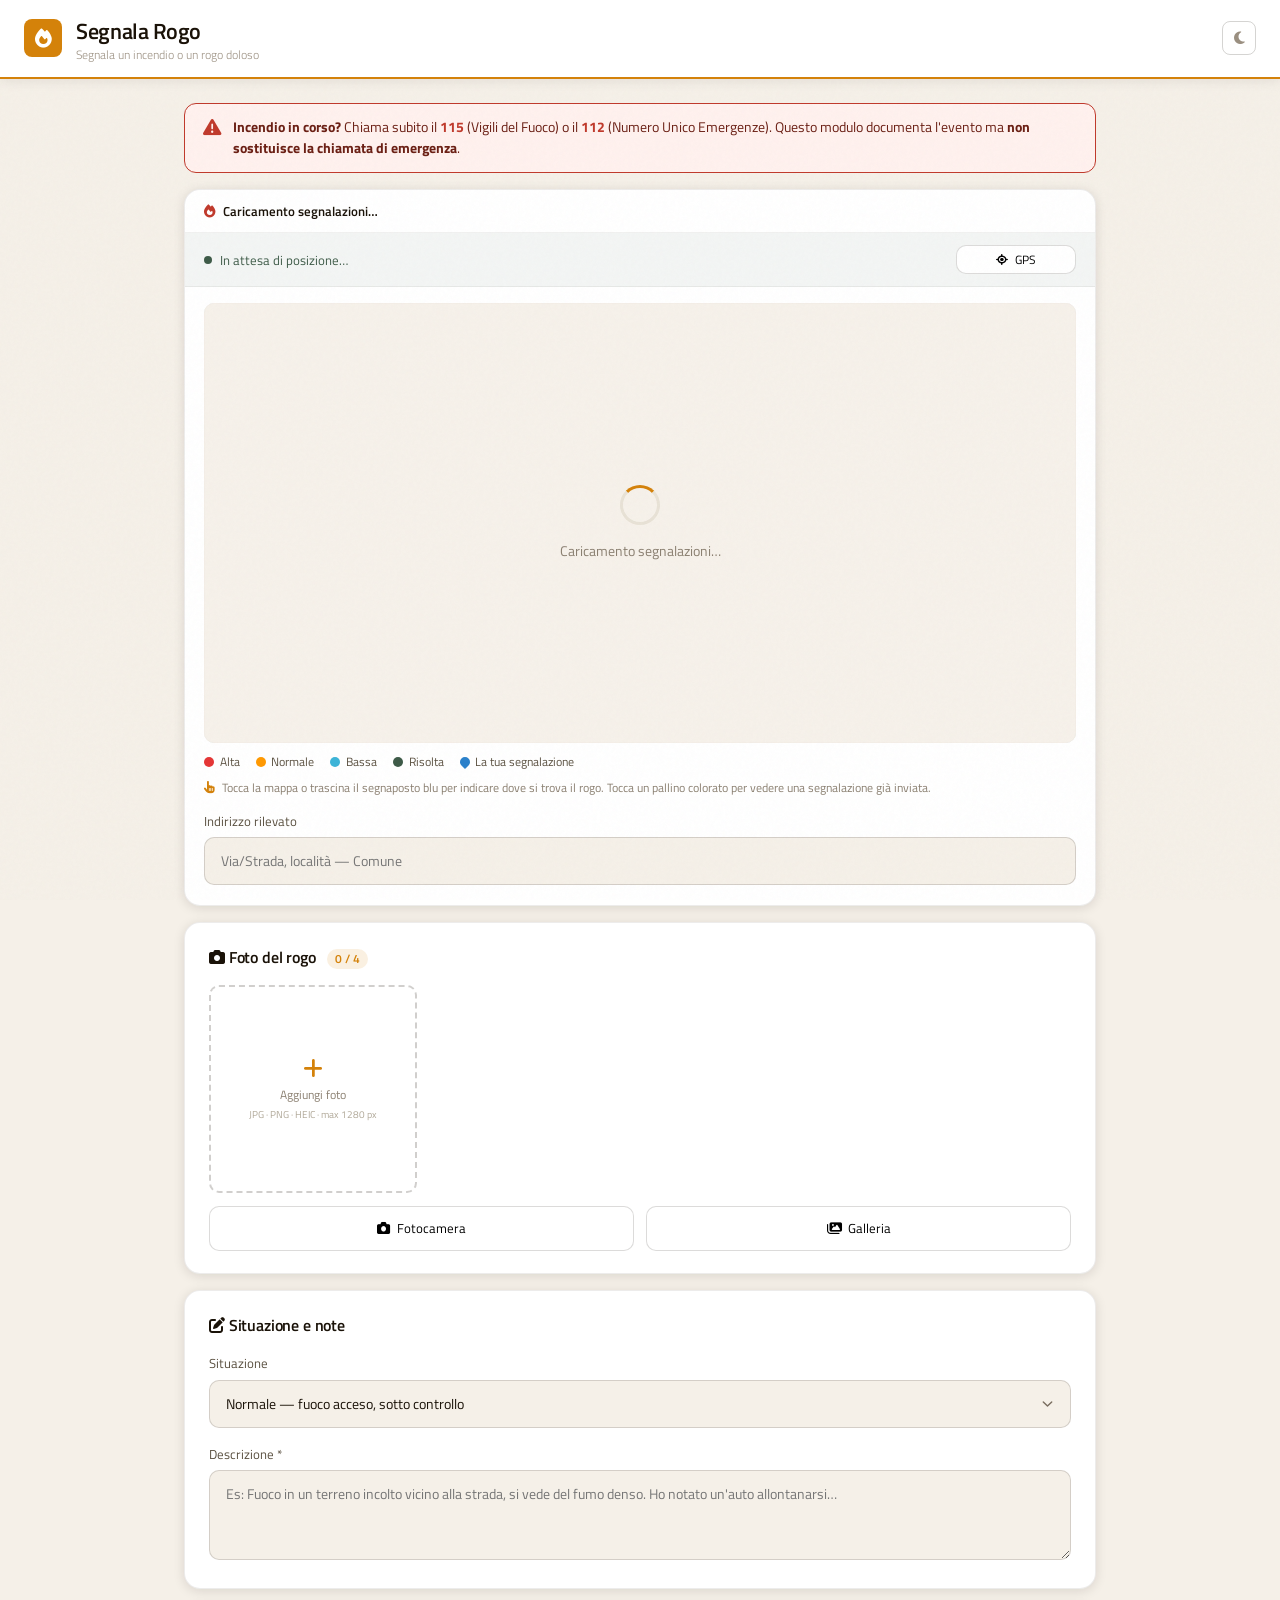
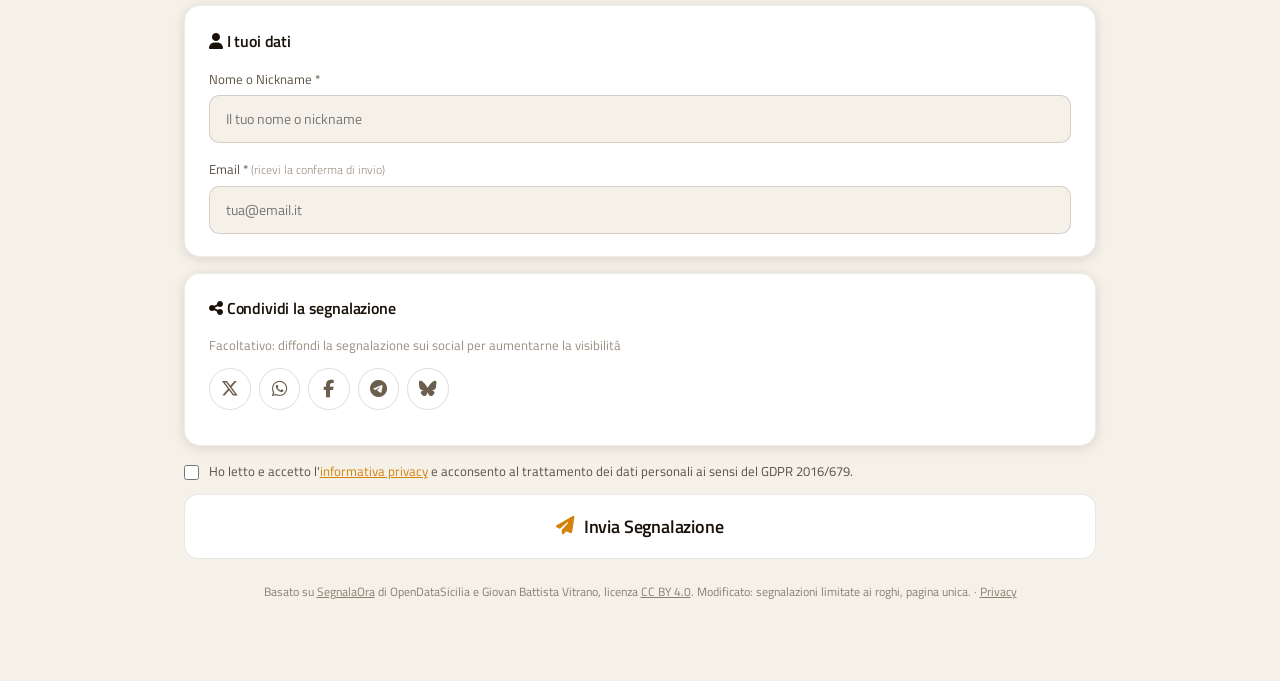
==== index.html @ aa35ca01 "Add files via upload" ====
<!DOCTYPE html>
<html lang="it">
<head>
<meta charset="UTF-8">
<meta name="viewport" content="width=device-width, initial-scale=1.0">
<meta name="description" content="Segnala un incendio o un rogo doloso: indica il punto sulla mappa, allega una foto e consulta i roghi già segnalati." />
<meta name="robots" content="index,follow">
<meta http-equiv="content-language" content="IT">
<title>Segnala Rogo — Segnalazione di incendi e roghi dolosi</title>
<link rel="preconnect" href="https://fonts.googleapis.com">
<link href="https://fonts.googleapis.com/css2?family=Titillium+Web:ital,wght@0,300;0,400;0,600;0,700;1,300&display=swap" rel="stylesheet">
<link rel="stylesheet" href="https://unpkg.com/leaflet@1.9.4/dist/leaflet.css"/>
<script src="https://unpkg.com/leaflet@1.9.4/dist/leaflet.js"></script>
<script src="https://cdn.jsdelivr.net/npm/exifr/dist/full.umd.js"></script>
<link rel="stylesheet" href="https://cdnjs.cloudflare.com/ajax/libs/font-awesome/6.5.2/css/all.min.css"/>
<link rel="stylesheet" href="css/app.css">
<link rel="stylesheet" href="css/rogo.css">
<link rel="shortcut icon" href="img/favicon.ico"/>
<link rel="icon" href="img/favicon.png" type="image/png"/>
<script src="js/theme.js"></script>

<!-- Open Graph -->
<meta property="og:type"        content="website" />
<meta property="og:site_name"   content="Segnala Rogo" />
<meta property="og:title"       content="Segnala Rogo | Segnala un incendio o un rogo doloso" />
<meta property="og:description" content="Indica il punto sulla mappa, allega una foto e consulta i roghi già segnalati." />
<meta property="og:locale"      content="it_IT" />
</head>
<body class="page-form">

<header>
  <div class="logo-mark"><i class="fa-solid fa-fire"></i></div>
  <div>
    <h1>Segnala Rogo</h1>
    <p>Segnala un incendio o un rogo doloso</p>
  </div>
  <div class="header-actions">
    <button class="btn-theme" id="themeToggle" type="button" onclick="toggleTheme()" title="Tema">
      <i class="fa-solid fa-moon"></i>
    </button>
  </div>
</header>

<main>

  <!-- EMERGENZA -->
  <div class="emergency-banner" role="alert">
    <i class="fa-solid fa-triangle-exclamation"></i>
    <p>
      <strong>Incendio in corso?</strong> Chiama subito il
      <a href="tel:115">115</a> (Vigili del Fuoco) o il <a href="tel:112">112</a>
      (Numero Unico Emergenze). Questo modulo documenta l'evento ma <strong>non sostituisce la chiamata di emergenza</strong>.
    </p>
  </div>

  <!-- ① MAPPA: roghi già segnalati + posizione della nuova segnalazione -->
  <section class="form-section form-section--geo">
    <div class="map-count" id="mapCount"><i class="fa-solid fa-fire"></i> <span id="mapCountText">Caricamento segnalazioni…</span></div>
    <div class="geo-bar" id="geoStatus">
      <div class="geo-bar-left">
        <div class="dot"></div>
        <span id="geoText">In attesa di posizione…</span>
      </div>
      <div class="geo-bar-right">
        <button class="btn-sm btn-sm--inline" type="button" onclick="getGPS()"><i class="fa-solid fa-location-crosshairs"></i> GPS</button>
        <button class="btn-sm btn-sm--inline" type="button" onclick="useExifGps()" id="btnExif" style="display:none"><i class="fa-solid fa-camera"></i> EXIF</button>
      </div>
    </div>
    <div class="map-collapsible" id="mapCollapsible">
      <div class="exif-banner" id="exifBanner" style="display:none">
        <i class="fa-solid fa-camera"></i> <strong>Posizione estratta dalla foto (EXIF).</strong> Verifica che il segnaposto corrisponda al luogo del rogo. Se non è corretto, trascinalo nella posizione giusta.
        <button class="exif-banner-btn" type="button" onclick="dismissExifBanner()"><i class="fa-solid fa-location-crosshairs"></i> Usa GPS invece</button>
      </div>
      <div class="map-wrap">
        <div id="map"></div>
        <div class="loading-overlay" id="loadingOverlay">
          <div class="spinner"></div>
          <p>Caricamento segnalazioni…</p>
        </div>
      </div>
      <div class="map-legend" aria-label="Legenda">
        <span class="legend-item"><span class="legend-dot" style="background:var(--urg-alta)"></span> Alta</span>
        <span class="legend-item"><span class="legend-dot" style="background:var(--urg-normale)"></span> Normale</span>
        <span class="legend-item"><span class="legend-dot" style="background:var(--urg-bassa)"></span> Bassa</span>
        <span class="legend-item"><span class="legend-dot" style="background:var(--sage)"></span> Risolta</span>
        <span class="legend-item"><span class="legend-dot legend-dot--new"></span> La tua segnalazione</span>
      </div>
      <p class="map-hint"><i class="fa-solid fa-hand-pointer"></i> Tocca la mappa o trascina il segnaposto blu per indicare dove si trova il rogo. Tocca un pallino colorato per vedere una segnalazione già inviata.</p>
      <label for="addressInput">Indirizzo rilevato</label>
      <input type="text" id="addressInput" placeholder="Via/Strada, località — Comune">
    </div>
  </section>

  <!-- ② FOTO -->
  <section class="form-section">
    <div class="section-title"><i class="fa-solid fa-camera"></i> Foto del rogo <span class="section-badge" id="photoCount">0 / 4</span></div>
    <input type="file" id="fileInput" accept="image/*" multiple style="display:none">
    <div class="photo-grid" id="photoGrid">
      <div class="photo-add-slot" id="photoAddSlot" onclick="document.getElementById('fileInput').click()">
        <i class="fa-solid fa-plus"></i>
        <span>Aggiungi foto</span>
        <small>JPG · PNG · HEIC · max 1280 px</small>
      </div>
    </div>
    <div class="photo-info" id="photoInfo"></div>
    <div class="btn-row" style="margin-top:0.8rem">
      <button class="btn-sm" type="button" onclick="openCamera()"><i class="fa-solid fa-camera"></i> Fotocamera</button>
      <button class="btn-sm" type="button" onclick="openGallery()"><i class="fa-solid fa-images"></i> Galleria</button>
    </div>
    <div class="field-error" id="photoZone-error">⚠️ Almeno una foto è obbligatoria.</div>
  </section>

  <!-- ③ URGENZA E NOTE -->
  <section class="form-section">
    <div class="section-title"><i class="fa-solid fa-pen-to-square"></i> Situazione e note</div>

    <label for="urgenza">Situazione</label>
    <div class="select-wrap">
      <select id="urgenza">
        <option value="Alta">Alta — incendio in corso / pericolo immediato</option>
        <option value="Normale" selected>Normale — fuoco acceso, sotto controllo</option>
        <option value="Bassa">Bassa — rogo già spento, restano le tracce</option>
      </select>
    </div>

    <label for="descr">Descrizione *</label>
    <textarea id="descr" placeholder="Es: Fuoco in un terreno incolto vicino alla strada, si vede del fumo denso. Ho notato un'auto allontanarsi…" oninput="clearFieldError('descr')"></textarea>
    <div class="field-error" id="descr-error">Inserisci una breve descrizione del rogo.</div>
  </section>

  <!-- ④ MITTENTE -->
  <section class="form-section">
    <div class="section-title"><i class="fa-solid fa-user"></i> I tuoi dati</div>

    <label for="nome">Nome o Nickname *</label>
    <input type="text" id="nome" placeholder="Il tuo nome o nickname" oninput="clearFieldError('nome')" required>
    <div class="field-error" id="nome-error">Inserisci il tuo nome o nickname.</div>

    <label for="email">Email * <span class="label-note">(ricevi la conferma di invio)</span></label>
    <input type="email" id="email" placeholder="tua@email.it" required
      oninput="onEmailInput()"
      onblur="validateEmailField()">
    <div class="field-error" id="email-error">Inserisci un indirizzo email valido (es: nome@dominio.it).</div>
  </section>

  <!-- ⑤ CONDIVIDI -->
  <section class="form-section">
    <div class="section-title"><i class="fa-solid fa-share-nodes"></i> Condividi la segnalazione</div>
    <p class="section-hint">Facoltativo: diffondi la segnalazione sui social per aumentarne la visibilità</p>
    <div class="social-chips" id="socialChips">
      <button type="button" class="social-chip" data-platform="twitter"  title="X / Twitter" onclick="toggleSocial('twitter')">
        <i class="fa-brands fa-x-twitter"></i>
      </button>
      <button type="button" class="social-chip" data-platform="whatsapp" title="WhatsApp" onclick="toggleSocial('whatsapp')">
        <i class="fa-brands fa-whatsapp"></i>
      </button>
      <button type="button" class="social-chip" data-platform="facebook" title="Facebook" onclick="toggleSocial('facebook')">
        <i class="fa-brands fa-facebook-f"></i>
      </button>
      <button type="button" class="social-chip" data-platform="telegram" title="Telegram" onclick="toggleSocial('telegram')">
        <i class="fa-brands fa-telegram"></i>
      </button>
      <button type="button" class="social-chip" data-platform="bluesky"  title="Bluesky" onclick="toggleSocial('bluesky')">
        <i class="fa-brands fa-bluesky"></i>
      </button>
    </div>
    <p class="field-hint" id="socialHint" style="display:none"><i class="fa-solid fa-circle-info"></i> Il post viene generato automaticamente. Una volta aperta l'app, puoi allegare manualmente la foto prima di inviare.</p>
  </section>

  <!-- HONEYPOT anti-spam — non toccare, deve restare vuoto -->
  <div style="position:absolute;left:-9999px;top:-9999px;width:0;height:0;overflow:hidden;" aria-hidden="true">
    <label for="hp_website">Website</label>
    <input type="text" id="hp_website" name="website" tabindex="-1" autocomplete="off">
  </div>

  <!-- ⑥ INVIA -->
  <section class="form-section form-section--send">
    <label class="consent-row">
      <input type="checkbox" id="privacyConsent">
      <span>Ho letto e accetto l'<a href="privacy.html" target="_blank">informativa privacy</a> e acconsento al trattamento dei dati personali ai sensi del GDPR 2016/679.</span>
    </label>
    <div class="field-error" id="consent-error">⚠️ Per inviare devi accettare l'informativa privacy.</div>
    <div class="field-error" id="send-error"></div>
    <button class="send-btn" id="sendBtn" type="button" onclick="sendReport()">
      <i class="fa-solid fa-paper-plane"></i> Invia Segnalazione
    </button>
  </section>

  <footer class="page-credits">
    <p>
      Basato su <a href="https://github.com/gbvitrano/Segnalazioni" target="_blank" rel="noopener">SegnalaOra</a>
      di OpenDataSicilia e Giovan Battista Vitrano,
      licenza <a href="https://creativecommons.org/licenses/by/4.0/deed.it" target="_blank" rel="noopener">CC BY 4.0</a>.
      Modificato: segnalazioni limitate ai roghi, pagina unica.
      · <a href="privacy.html" target="_blank">Privacy</a>
    </p>
  </footer>

</main>

<!-- SUCCESS OVERLAY -->
<div class="success-overlay" id="successOverlay">
  <div class="success-card">
    <span class="success-icon"><i class="fa-solid fa-circle-check"></i></span>
    <h2>Segnalazione inviata!</h2>
    <p>Il tuo report è stato trasmesso. Riceverai una conferma via email. Conserva l'ID per seguire l'evoluzione.</p>
    <div style="display:flex;align-items:center;justify-content:center;gap:0.5rem;margin-bottom:1.5rem;">
      <div class="tag-id" id="ticketId" style="margin-bottom:0">SGN-000000</div>
      <button id="copyIdBtn" type="button" onclick="copyTicketId()" title="Copia ID"
        style="background:none;border:1px solid rgba(26,18,8,0.25);border-radius:6px;padding:0.3rem 0.6rem;cursor:pointer;font-size:0.8rem;font-family:'Titillium Web',sans-serif;">
        <i class="fa-regular fa-copy"></i> Copia
      </button>
    </div>
    <div class="token-row">
      <span class="token-label"><i class="fa-solid fa-key"></i> Token risoluzione:</span>
      <span class="token-val" id="resolveToken">—</span>
      <button id="copyTokenBtn" type="button" onclick="copyToken()" class="copy-btn-small" title="Copia token"><i class="fa-regular fa-copy"></i> Copia</button>
    </div>
    <p class="token-hint">Conserva questo codice: serve a chi gestisce le segnalazioni per marcare il rogo come risolto.</p>

    <p id="successDetail" style="margin-bottom:0.5rem;"></p>
    <div class="channels-sent" id="channelsSent"></div>
    <div class="copy-reminder" id="copyReminder">
      <i class="fa-solid fa-lightbulb"></i> Hai copiato il tuo ID segnalazione? Ne avrai bisogno per seguire l'evoluzione.
      <button class="copy-reminder-close" type="button" onclick="forceClose()">Chiudi comunque</button>
    </div>
    <br>
    <div style="display:flex;gap:0.75rem;justify-content:center;flex-wrap:wrap;">
      <button class="btn-next" type="button" onclick="resetAll()" style="margin:0;"><i class="fa-solid fa-plus"></i> Nuova segnalazione</button>
      <button type="button" onclick="closeSuccess()" style="margin:0;padding:0.75rem 1.5rem;border-radius:12px;border:1.5px solid rgba(26,18,8,0.25);background:transparent;font-family:'Titillium Web',sans-serif;font-size:0.95rem;font-weight:500;cursor:pointer;color:var(--ink);"><i class="fa-solid fa-xmark"></i> Chiudi</button>
    </div>
  </div>
</div>

<!-- MODAL RISOLUZIONE (si apre con ?risolvi=TOKEN nell'URL) -->
<div class="info-overlay" id="resolveOverlay" onclick="if(event.target===this)closeResolve()">
  <div class="info-modal" style="max-width:420px">
    <button class="info-modal-close" type="button" onclick="closeResolve()" title="Chiudi">
      <i class="fa-solid fa-xmark"></i>
    </button>
    <h2 style="color:var(--sage)"><i class="fa-solid fa-circle-check"></i> Segna come risolta</h2>
    <p>Incolla il codice di risoluzione ricevuto via email:</p>
    <input class="resolve-id-box" id="resolveIdDisplay" type="text"
      placeholder="Es. 550e8400-e29b-41d4-a716-446655440000"
      autocomplete="off" spellcheck="false"
      onkeydown="if(event.key==='Enter')confirmResolve()">
    <p style="font-size:0.82rem;color:#777;margin-bottom:1rem">
      Questa azione aggiorna lo stato nel sistema. La segnalazione risulterà risolta sulla mappa entro 1–3 minuti.
    </p>
    <button class="resolve-confirm-btn" id="resolveConfirmBtn" type="button" onclick="confirmResolve()">
      <i class="fa-solid fa-circle-check"></i> Conferma risoluzione
    </button>
    <div class="resolve-result" id="resolveResult"></div>
  </div>
</div>

<!-- LIGHTBOX IMMAGINE -->
<div class="lightbox" id="lightbox" onclick="closeLightbox()">
  <button class="lightbox-close" type="button" onclick="closeLightbox()" title="Chiudi">&#x2715;</button>
  <img id="lightboxImg" src="" alt="Immagine segnalazione" onclick="event.stopPropagation()">
</div>

<script src="js/config.js"></script>
<script src="js/rogo.js"></script>
</body>
</html>
---- css/app.css ----
/* ═══════════════════════════════════════════════════════
   SegnalaOra — app.css — Stile unificato di tutte le pagine
   ═══════════════════════════════════════════════════════
   Struttura:
     1. Variabili CSS
     2. Reset
     3. Animazioni condivise
     4. Componenti condivisi (btn-theme, btn-info, info-modal, bottom-nav, spinner)
     5. Dark mode — componenti condivisi
     ─── PAGINA: FORM SEGNALAZIONE  (body.page-form) ───────
     ─── PAGINA: MAPPA              (body.page-map) ────────
     ─── PAGINA: STATISTICHE        (body.page-stats) ──────
     ─── PAGINA: PROFILO            (body.page-profile) ────
   ═══════════════════════════════════════════════════════ */

/* ─────────────────────────────────────────────────────────
   1. VARIABILI CSS
───────────────────────────────────────────────────────── */
:root {
  --ink:         #3d2f1e;
  --paper:       #f5f0e8;
  --amber:       #d4820a;
  --amber-light: #e8a030;
  --sage:        #3d5a47;
  --rust:        #c0392b;
  --mist:        #e8e2d6;
  --shadow:      rgba(60,40,20,0.12);
  --panel:       360px;
  --ocean:       #0984e3;
  --urg-alta:    #e53535;
  --urg-normale: #ff9900;
  --urg-bassa:   #3cb4d8;
}

/* ─────────────────────────────────────────────────────────
   2. RESET
───────────────────────────────────────────────────────── */
* { box-sizing: border-box; margin: 0; padding: 0; }

/* ─────────────────────────────────────────────────────────
   3. ANIMAZIONI CONDIVISE
───────────────────────────────────────────────────────── */
@keyframes spin   { to { transform: rotate(360deg); } }
@keyframes pulse  { 0%, 100% { opacity: 1; } 50% { opacity: 0.3; } }
@keyframes shake  { 0%, 100% { transform: translateX(0); } 25% { transform: translateX(-4px); } 75% { transform: translateX(4px); } }
@keyframes fadeIn { from { opacity: 0; transform: translateY(12px); } to { opacity: 1; transform: translateY(0); } }
@keyframes pop    { from { transform: scale(0); } to { transform: scale(1); } }

/* ─────────────────────────────────────────────────────────
   4. COMPONENTI CONDIVISI
───────────────────────────────────────────────────────── */

/* Btn Info — 32px circolare */
.btn-info {
  background: none;
  border: 1px solid rgba(60,40,20,0.20);
  border-radius: 50%;
  width: 32px;
  height: 32px;
  color: #9a8f80;
  cursor: pointer;
  display: flex;
  align-items: center;
  justify-content: center;
  font-size: 0.95rem;
  transition: border-color 0.2s, color 0.2s;
  flex-shrink: 0;
   display: none;
}
.btn-info:hover { border-color: var(--amber); color: var(--amber); }

/* Btn Theme — 32px circolare (profilo usa override 34px/8px) */
.btn-theme {
  background: none;
   width: 34px;
    height: 34px;
    border: 1.5px solid rgba(61, 47, 30, 0.18);
    border-radius: 8px;
  color: #9a8f80;
  cursor: pointer;
  display: flex;
  align-items: center;
  justify-content: center;
  font-size: 0.9rem;
  transition: border-color 0.2s, color 0.2s;
  flex-shrink: 0;
}
.btn-theme:hover { border-color: var(--amber); color: var(--amber); }

/* Select stilizzato — stile trigger dropdown (come col-dropdown-trigger nelle statistiche) */
.app-select {
  appearance: none;
  -webkit-appearance: none;
  font-family: 'Titillium Web', sans-serif;
  font-size: 0.8rem;
  font-weight: 500;
  color: var(--ink);
  background: var(--paper);
  border: 1.5px solid rgba(60,40,20,0.15);
  border-radius: 8px;
  padding: 0.45rem 2rem 0.45rem 0.75rem;
  cursor: pointer;
  outline: none;
  width: 100%;
  min-width: 0;
 background-image: url("data:image/svg+xml,%3Csvg xmlns='http://www.w3.org/2000/svg' viewBox='0 0 512 512'%3E%3Cpolyline points='112,184 256,328 400,184' fill='none' stroke='%23a09080' stroke-width='48' stroke-linecap='round' stroke-linejoin='round'/%3E%3C/svg%3E");
background-size: 16px 16px;
  background-repeat: no-repeat;
  background-position: right 0.75rem center;
  transition: border-color 0.2s;
}
.app-select:hover { border-color: var(--amber); }
.app-select:focus { border-color: var(--amber); outline: none; }

html.dark .app-select {
  background-color: #1a1410;
  border-color: rgba(255,255,255,0.1);
  color: rgba(245,240,232,0.75);
  background-image: url("data:image/svg+xml,%3Csvg xmlns='http://www.w3.org/2000/svg' width='10' height='6'%3E%3Cpath d='M0 0l5 6 5-6z' fill='%23a09080'/%3E%3C/svg%3E");
}
html.dark .app-select:hover { border-color: var(--amber); }

/* Spinner */
.spinner {
  width: 40px;
  height: 40px;
  border: 3px solid var(--mist);
  border-top-color: var(--amber);
  border-radius: 50%;
  animation: spin 0.8s linear infinite;
}

/* Info Overlay / Modal (versione comune — form, mappa, profilo) */
.info-overlay {
  display: none;
  position: fixed;
  inset: 0;
  background: rgba(26,18,8,0.65);
  z-index: 9000;
  align-items: center;
  justify-content: center;
  padding: 1rem;
  backdrop-filter: blur(4px);
}
.info-overlay.open { display: flex; }

.info-modal {
  background: var(--paper);
  color: var(--ink);
  border-radius: 14px;
  max-width: 500px;
  width: 100%;
  padding: 2rem 2rem 1.6rem;
  position: relative;
  box-shadow: 0 24px 64px rgba(0,0,0,0.45);
}

.info-modal-close {
  position: absolute;
  top: 1rem;
  right: 1rem;
  background: none;
  border: none;
  font-size: 1rem;
  cursor: pointer;
  color: var(--ink);
  opacity: 0.45;
  transition: opacity 0.2s;
  line-height: 1;
  padding: 0.2rem 0.4rem;
}
.info-modal-close:hover { opacity: 1; }

.info-modal h2 {
  font-family: 'Titillium Web', sans-serif;
  font-size: 1.35rem;
  margin-bottom: 0.8rem;
  color: var(--amber);
}
.info-modal p { font-size: 0.87rem; line-height: 1.65; margin-bottom: 0.7rem; }
.info-modal ol { padding-left: 1.3rem; font-size: 0.87rem; line-height: 1.75; margin-bottom: 0.7rem; }

.info-modal .credits {
  margin-top: 1.2rem;
  padding-top: 1rem;
  border-top: 1px solid var(--mist);
  font-size: 0.78rem;
  color: #777;
  line-height: 1.7;
}
.info-modal .credits strong { color: var(--ink); }
.info-modal .credits a { color: var(--amber); text-decoration: none; }
.info-modal .credits a:hover { text-decoration: underline; }

/* ─── Demo Banner ───────────────────────────────────────────
   Per disattivare: imposta  display: none  sulla riga sotto  */
.demo-banner {
  display: flex;                        /* ← cambia in none per disattivare */
  position: relative;
  align-items: center;
  justify-content: center;
  gap: 0.4rem;
  padding: 0.35rem 2rem;
  background: rgba(212,130,10,0.1);
  border-bottom: 1px solid rgba(212,130,10,0.25);
  font-family: 'Titillium Web', sans-serif;
  font-size: 0.72rem;
  font-weight: 600;
  color: #a06008;
  letter-spacing: 0.02em;
  text-align: center;
}
.demo-banner a { color: inherit; text-decoration: none; }
.demo-banner a:hover { text-decoration: underline; }
.demo-banner-close {
  position: absolute;
  right: 0.5rem;
  background: none;
  border: none;
  cursor: pointer;
  color: inherit;
  opacity: 0.55;
  font-size: 0.85rem;
  padding: 0.1rem 0.25rem;
  line-height: 1;
}
.demo-banner-close:hover { opacity: 1; }
html.dark .demo-banner {
  background: rgba(212,130,10,0.08);
  border-bottom-color: rgba(212,130,10,0.18);
  color: var(--amber);
}

/* Header condiviso — altezza uniforme su tutte le pagine */
header,
.stats-header{ padding: 0.9rem 1.5rem; gap: 0.9rem; }
header { border-bottom: 2px solid var(--amber); }
@media (max-width: 640px) {
  header,
.stats-header{ padding: 0.75rem 1rem; gap: 0.6rem; }
}

/* Header condiviso — logo + titolo + sottotitolo */
.logo-mark {
  width: 38px; height: 38px;
  background: var(--amber);
  border-radius: 8px;
  display: flex; align-items: center; justify-content: center;
  font-size: 1.2rem;
  flex-shrink: 0;
  color: white;
}
header p,
.stats-header p{
  font-size: 0.72rem;
  color: #9a8f80;
  font-weight: 300;
  line-height: 1.2;
}
html.dark header p,
html.dark .stats-header p{ color: rgba(245,240,232,0.45); }

/* Bottom Nav — sempre visibile su tutti i breakpoint */
.bottom-nav {
  display: flex;
  position: fixed;
  bottom: 0; left: 0; right: 0;
  background: white;
  border-top: 1px solid rgba(60,40,20,0.10);
  z-index: 300;
  padding: 0.45rem 0 env(safe-area-inset-bottom, 0.45rem);
  box-shadow: 0 -2px 16px rgba(60,40,20,0.08);
}

.bnav-item {
  flex: 1;
  display: flex;
  flex-direction: column;
  align-items: center;
  gap: 0.18rem;
  padding: 0.3rem 0;
  background: none;
  border: none;
  cursor: pointer;
  color: rgba(61,47,30,0.38);
  font-family: 'Titillium Web', sans-serif;
  font-size: 0.58rem;
  font-weight: 500;
  text-decoration: none;
  transition: color 0.15s;
}
.bnav-item i { font-size: 1.15rem; }
.bnav-item:hover { color: rgba(61,47,30,0.7); }
.bnav-item.bnav-active { color: var(--amber); }

/* ─────────────────────────────────────────────────────────
   5. DARK MODE — COMPONENTI CONDIVISI
───────────────────────────────────────────────────────── */
html.dark .btn-info,
html.dark .btn-theme{
  border-color: rgba(255,255,255,0.15);
  color: rgba(245,240,232,0.55);
}
html.dark .btn-info:hover,
html.dark .btn-theme:hover{ border-color: var(--amber); color: var(--amber); }

html.dark .info-overlay { background: rgba(15,13,11,0.78); }
html.dark .info-modal { background: #1e1812; color: #f5f0e8; border: 1px solid rgba(255,255,255,0.08); }
html.dark .info-modal h2 { color: var(--amber); }
html.dark .info-modal p,
html.dark .info-modal ol{ color: rgba(245,240,232,0.75); }
html.dark .info-modal .credits { border-top-color: rgba(255,255,255,0.1); color: rgba(245,240,232,0.42); }
html.dark .info-modal .credits strong { color: #f5f0e8; }
html.dark .info-modal-close { color: #f5f0e8; }

html.dark .bottom-nav { background: #181410; border-top-color: rgba(255,255,255,0.08); box-shadow: none; }
html.dark .bnav-item { color: rgba(245,240,232,0.35); }
html.dark .bnav-item:hover { color: rgba(245,240,232,0.75); }
html.dark .bnav-item.bnav-active { color: var(--amber); }

/* ─────────────────────────────────────────────────────────
   TEXTURE DI SFONDO — si dissolve verso metà pagina
   Applicata a tutte le pagine tranne page-form (ha la sua)
───────────────────────────────────────────────────────── */
body.page-info::before {
  content: '';
  position: fixed;
  top: 0; left: 0; right: 0;
  height: 70vh;
  background-image: url("data:image/svg+xml,%3Csvg viewBox='0 0 256 256' xmlns='http://www.w3.org/2000/svg'%3E%3Cfilter id='noise'%3E%3CfeTurbulence type='fractalNoise' baseFrequency='0.85' numOctaves='4' stitchTiles='stitch'/%3E%3C/filter%3E%3Crect width='100%25' height='100%25' filter='url(%23noise)' opacity='0.045'/%3E%3C/svg%3E");
  -webkit-mask-image: linear-gradient(to bottom, black 0%, transparent 100%);
  mask-image: linear-gradient(to bottom, black 0%, transparent 100%);
  pointer-events: none;
  z-index: 0;
  opacity: 0.6;
}
html.dark body.page-info::before {
  opacity: 0.3;
}

/* ═══════════════════════════════════════════════════════
   PAGINA: FORM SEGNALAZIONE — index.html (body.page-form)
   ═══════════════════════════════════════════════════════ */

/* Override variabili per il form (ink quasi-nero) */
body.page-form {
  --ink:    #1a1208;
  --shadow: rgba(26,18,8,0.12);
}

body.page-form {
  font-family: 'Titillium Web', sans-serif;
  background: var(--paper);
  color: var(--ink);
  min-height: 100vh;
  overflow-x: hidden;
}

body.page-form::before {
  content: '';
  position: fixed;
  inset: 0;
  background-image: url("data:image/svg+xml,%3Csvg viewBox='0 0 256 256' xmlns='http://www.w3.org/2000/svg'%3E%3Cfilter id='noise'%3E%3CfeTurbulence type='fractalNoise' baseFrequency='0.9' numOctaves='4' stitchTiles='stitch'/%3E%3C/filter%3E%3Crect width='100%25' height='100%25' filter='url(%23noise)' opacity='0.04'/%3E%3C/svg%3E");
  pointer-events: none;
  z-index: 1000;
  opacity: 0.6;
}

/* ── Header ── */
body.page-form header {
  background: white;
  color: var(--ink);
  display: flex;
  align-items: center;
  position: sticky;
  top: 0;
  z-index: 10000;
  box-shadow: 0 2px 12px rgba(26,18,8,0.08);
}

body.page-form header h1 {
  font-family: 'Titillium Web', sans-serif;
  font-size: 1.4rem;
  font-weight: 600;
  letter-spacing: -0.02em;
}

body.page-form .header-actions {
  margin-left: auto;
  display: flex;
  gap: 0.6rem;
  align-items: center;
}

body.page-form .btn-map-link {
	display: none;
  background: rgba(26,18,8,0.06);
  color: var(--ink);
  border: 1px solid rgba(26,18,8,0.14);
  border-radius: 8px;
  padding: 0.4rem 0.9rem;
  font-size: 0.78rem;
  font-family: 'Titillium Web', sans-serif;
  cursor: pointer;
  text-decoration: none;
  white-space: nowrap;
  transition: background 0.2s, border-color 0.2s, color 0.2s;
}
body.page-form .btn-map-link:hover { background: rgba(26,18,8,0.10); border-color: var(--amber); color: var(--amber); }

body.page-form .btn-info {
  border-color: rgba(26,18,8,0.18);
}

body.page-form .btn-theme {
  border-color: rgba(26,18,8,0.18);
}

/* ── Main layout ── */
body.page-form main {
  max-width: 960px;
  margin: 0 auto;
  padding: 1.5rem 1.5rem 5rem;
}

/* ── Form sections ── */
body.page-form .form-section {
  background: white;
  border-radius: 16px;
  border: 1px solid rgba(26,18,8,0.08);
  padding: 1.4rem 1.5rem;
  margin-bottom: 1rem;
  box-shadow: 0 2px 12px var(--shadow);
}

body.page-form .form-section--geo {
  padding: 0;
  overflow: hidden;
}

body.page-form .form-section--send {
  background: transparent;
  border: none;
  box-shadow: none;
  padding: 0;
}

body.page-form .section-title {
  font-family: 'Titillium Web', sans-serif;
  font-size: 1rem;
  font-weight: 600;
  letter-spacing: -0.01em;
  color: var(--ink);
  margin-bottom: 1rem;
}

/* ── Foto ── */
body.page-form .section-badge {
  display: inline-block;
  margin-left: 0.5rem;
  padding: 0.1rem 0.5rem;
  background: rgba(212,130,10,0.12);
  color: var(--amber);
  border-radius: 20px;
  font-size: 0.72rem;
  font-weight: 600;
  vertical-align: middle;
}

body.page-form .photo-grid {
  display: grid;
  grid-template-columns: repeat(4, 1fr);
  gap: 0.6rem;
  margin-top: 0.5rem;
}
@media (max-width: 480px) {
  body.page-form .photo-grid { grid-template-columns: repeat(2, 1fr); }
}

body.page-form .photo-thumb {
  position: relative;
  aspect-ratio: 1;
  border-radius: 10px;
  overflow: hidden;
  border: 1.5px solid rgba(26,18,8,0.12);
}
body.page-form .photo-thumb img {
  width: 100%; height: 100%;
  object-fit: cover;
  display: block;
}
body.page-form .photo-thumb-del {
  position: absolute;
  top: 5px; right: 5px;
  width: 24px; height: 24px;
  background: rgba(26,18,8,0.65);
  color: white;
  border: none;
  border-radius: 50%;
  font-size: 0.7rem;
  cursor: pointer;
  display: flex; align-items: center; justify-content: center;
  backdrop-filter: blur(3px);
}
body.page-form .photo-thumb-num {
  position: absolute;
  bottom: 5px; left: 7px;
  font-size: 0.65rem;
  font-weight: 700;
  color: white;
  text-shadow: 0 1px 3px rgba(0,0,0,0.6);
}

body.page-form .photo-add-slot {
  aspect-ratio: 1;
  border: 2px dashed rgba(26,18,8,0.2);
  border-radius: 10px;
  display: flex;
  flex-direction: column;
  align-items: center;
  justify-content: center;
  gap: 0.3rem;
  cursor: pointer;
  color: #8a7f70;
  font-size: 0.78rem;
  transition: all 0.2s;
  text-align: center;
  padding: 0.5rem;
}
body.page-form .photo-add-slot i { font-size: 1.4rem; color: var(--amber); }
body.page-form .photo-add-slot small { font-size: 0.65rem; color: #b0a898; line-height: 1.2; }
body.page-form .photo-add-slot:hover { border-color: var(--amber); background: rgba(212,130,10,0.04); }

body.page-form .photo-info {
  margin-top: 0.6rem;
  padding: 0.5rem 0.9rem;
  background: rgba(61,90,71,0.08);
  border-radius: 8px;
  font-size: 0.78rem;
  color: var(--sage);
  display: none;
}
body.page-form .photo-info.visible { display: flex; align-items: center; gap: 0.5rem; }

body.page-form .btn-row {
  display: flex;
  gap: 0.8rem;
  margin-top: 0.8rem;
  flex-wrap: wrap;
}

body.page-form .btn-sm {
  flex: 1;
  min-width: 120px;
  padding: 0.7rem 1rem;
  border-radius: 10px;
  border: 1.5px solid rgba(26,18,8,0.15);
  background: white;
  font-family: 'Titillium Web', sans-serif;
  font-size: 0.82rem;
  font-weight: 500;
  cursor: pointer;
  display: flex;
  align-items: center;
  justify-content: center;
  gap: 0.4rem;
  transition: all 0.2s;
}
body.page-form .btn-sm:hover { border-color: var(--amber); color: var(--amber); }

/* ── Geo bar ── */
body.page-form .geo-bar {
  width: 100%;
  display: flex;
  align-items: center;
  justify-content: space-between;
  gap: 0.75rem;
  padding: 0.75rem 1.2rem;
  background: rgba(61,90,71,0.06);
  border: none;
  border-bottom: 1px solid rgba(26,18,8,0.06);
  cursor: default;
  font-family: 'Titillium Web', sans-serif;
  font-size: 0.82rem;
  color: var(--sage);
  text-align: left;
}

body.page-form .geo-bar.geo-warn {
  background: rgba(192,57,43,0.08);
  color: var(--rust);
  outline: 1.5px solid var(--rust);
  animation: shake 0.35s ease;
}

body.page-form .geo-bar-left {
  display: flex; align-items: center; gap: 0.5rem;
  flex: 1; min-width: 0;
}
body.page-form .geo-bar-right {
  display: flex; align-items: center; gap: 0.4rem;
  flex-shrink: 0;
}

body.page-form .btn-sm--inline { padding: 0.28rem 0.65rem; font-size: 0.74rem; }

body.page-form .dot {
  width: 8px; height: 8px;
  border-radius: 50%;
  background: var(--sage);
  flex-shrink: 0;
  animation: pulse 2s infinite;
}
body.page-form .geo-bar.geo-warn .dot { background: var(--rust); }

/* Mappa form — sempre visibile */
body.page-form .map-collapsible {
  display: block;
  padding: 1rem 1.2rem 1.2rem;
}

body.page-form #map {
  height: 300px;
  border-radius: 10px;
  overflow: hidden;
  margin-bottom: 1rem;
  border: 1px solid rgba(26,18,8,0.1);
}

/* ── Campi form ── */
body.page-form label {
  display: block;
  font-size: 0.8rem;
  font-weight: 500;
  color: #5a5040;
  margin-bottom: 0.4rem;
  margin-top: 1rem;
}
body.page-form label:first-of-type { margin-top: 0; }

body.page-form .label-note {
  font-weight: 300;
  font-size: 0.75rem;
  color: #9a8f80;
}

body.page-form select,
body.page-form input[type="text"],
body.page-form input[type="email"],
body.page-form textarea{
  width: 100%;
  padding: 0.75rem 1rem;
  border: 1.5px solid rgba(26,18,8,0.15);
  border-radius: 10px;
  font-family: 'Titillium Web', sans-serif;
  font-size: 0.9rem;
  background: var(--paper);
  color: var(--ink);
  transition: border-color 0.2s;
  appearance: none;
}
body.page-form select:focus,
body.page-form input[type="text"]:focus,
body.page-form input[type="email"]:focus,
body.page-form textarea:focus{
  outline: none;
  border-color: var(--amber);
  background: white;
}

body.page-form input.invalid,
body.page-form textarea.invalid,
body.page-form select.invalid{ border-color: var(--rust) !important; background: #fff5f5; }

body.page-form .photo-add-slot.invalid { border-color: var(--rust) !important; background: rgba(192,57,43,0.04); }

body.page-form input.valid { border-color: var(--sage) !important; background: #f0fff4; }

body.page-form textarea { resize: vertical; min-height: 90px; }

body.page-form .select-wrap { position: relative; }
body.page-form .select-wrap::after {
  content: '';
  position: absolute;
  right: 1rem; top: 50%;
  transform: translateY(-50%);
  pointer-events: none;
  width: 15px;
  height: 15px;
  background-image: url("data:image/svg+xml,%3Csvg xmlns='http://www.w3.org/2000/svg' viewBox='0 0 512 512'%3E%3Cpolyline points='112,184 256,328 400,184' fill='none' stroke='%237a6e60' stroke-width='48' stroke-linecap='round' stroke-linejoin='round'/%3E%3C/svg%3E");
  background-repeat: no-repeat;
  background-size: contain;
}

body.page-form .field-error {
  font-size: 0.78rem;
  color: var(--rust);
  margin-top: 0.25rem;
  display: none;
}
body.page-form .field-error.visible { display: block; }
body.page-form .field-error.ok { display: block; color: var(--sage); }

/* ── Destinatari grid ── */
body.page-form .dest-grid {
  display: grid;
  grid-template-columns: repeat(2, 1fr);
  gap: 0.6rem;
  margin-bottom: 0.5rem;
}

body.page-form .dest-btn {
  display: flex;
  flex-direction: column;
  align-items: center;
  justify-content: center;
  gap: 0.3rem;
  padding: 0.9rem 0.6rem;
  border: 1.5px solid rgba(26,18,8,0.12);
  border-radius: 12px;
  background: var(--paper);
  cursor: pointer;
  font-family: 'Titillium Web', sans-serif;
  text-align: center;
  transition: all 0.2s;
  min-height: 80px;
}
body.page-form .dest-btn:hover { border-color: var(--amber-light); background: rgba(212,130,10,0.04); }
body.page-form .dest-btn.selected {
  border-color: var(--amber);
  background: rgba(212,130,10,0.08);
  box-shadow: 0 0 0 2px rgba(212,130,10,0.15);
}

body.page-form .dest-icon { font-size: 1.5rem; line-height: 1; }
body.page-form .dest-nome { font-size: 0.78rem; font-weight: 600; color: var(--ink); }
body.page-form .dest-sub { font-size: 0.68rem; color: #8a7f70; line-height: 1.3; }
body.page-form .custom-email-row { margin-top: 0.75rem; }

/* ── Categorie grid ── */
body.page-form .cat-grid {
  display: grid;
  grid-template-columns: repeat(3, 1fr);
  gap: 0.5rem;
  margin-bottom: 0.6rem;
}

body.page-form .cat-btn {
  display: flex;
  flex-direction: column;
  align-items: center;
  justify-content: center;
  gap: 0.25rem;
  padding: 0.65rem 0.4rem;
  border: 1.5px solid rgba(26,18,8,0.12);
  border-radius: 10px;
  background: var(--paper);
  cursor: pointer;
  font-family: 'Titillium Web', sans-serif;
  text-align: center;
  transition: all 0.2s;
  min-height: 64px;
}
body.page-form .cat-btn:hover { border-color: var(--amber-light); background: rgba(212,130,10,0.04); }
body.page-form .cat-btn.selected {
  border-color: var(--amber);
  background: rgba(212,130,10,0.08);
  box-shadow: 0 0 0 2px rgba(212,130,10,0.15);
}

body.page-form .cat-icon { font-size: 1.25rem; line-height: 1; }
body.page-form .cat-nome { font-size: 0.68rem; font-weight: 600; color: var(--ink); }

body.page-form .cat-expand-btn {
  width: 100%;
  padding: 0.5rem;
  border: 1.5px dashed rgba(26,18,8,0.18);
  border-radius: 10px;
  background: transparent;
  font-family: 'Titillium Web', sans-serif;
  font-size: 0.78rem;
  color: #8a7f70;
  cursor: pointer;
  transition: all 0.2s;
  margin-bottom: 0.25rem;
}
body.page-form .cat-expand-btn:hover { border-color: var(--amber); color: var(--amber); background: rgba(212,130,10,0.03); }

/* ── Send / Next buttons ── */
body.page-form .send-btn {
  width: 100%;
  padding: 1.1rem;
  background: #ffffff;
  color: var(--ink);
  border: 1.5px solid rgba(60,40,20,0.1);
  border-radius: 14px;
  font-family: 'Titillium Web', sans-serif;
  font-size: 1.15rem;
  font-weight: 600;
  cursor: pointer;
  display: flex;
  align-items: center;
  justify-content: center;
  gap: 0.6rem;
  transition: border-color .18s, background .18s, color .18s;
  letter-spacing: -0.01em;
}
body.page-form .send-btn i { color: var(--amber); }
body.page-form .send-btn:hover {
  border-color: var(--amber);
  background: rgba(212,130,10,0.04);
  color: var(--amber);
}
body.page-form .send-btn:hover i { color: var(--amber); }
body.page-form .send-btn:disabled { opacity: 0.6; cursor: not-allowed; }

body.page-form .btn-next {
  padding: 0.8rem 1.8rem;
  background: var(--paper);
  color: var(--ink);
  border: 1.5px solid rgba(60,40,20,0.1);
  border-radius: 10px;
  font-family: 'Titillium Web', sans-serif;
  font-size: 0.9rem;
  font-weight: 500;
  cursor: pointer;
  display: flex;
  align-items: center;
  gap: 0.4rem;
  transition: border-color .18s, background .18s, color .18s;
}
body.page-form .btn-next i { color: var(--amber); }
body.page-form .btn-next:hover { border-color: var(--amber); background: rgba(212,130,10,0.04); color: var(--amber); }

/* ── Success overlay ── */
body.page-form .success-overlay {
  display: none;
  position: fixed;
  inset: 0;
  background: var(--paper);
  z-index: 8000;
  overflow-y: auto;
  animation: fadeIn 0.3s ease;
}
body.page-form .success-overlay.open { display: block; }

body.page-form .success-card {
  text-align: center;
  padding: 3rem 2rem;
  max-width: 480px;
  margin: 0 auto;
}

body.page-form .success-icon {
  font-size: 4rem;
  margin-bottom: 1rem;
  display: block;
  animation: pop 0.5s cubic-bezier(0.175, 0.885, 0.32, 1.275);
}

body.page-form .success-card h2 {
  font-family: 'Titillium Web', sans-serif;
  font-size: 1.8rem;
  font-weight: 800;
  margin-bottom: 0.5rem;
}
body.page-form .success-card p { color: #8a7f70; font-size: 0.9rem; max-width: 360px; margin: 0 auto 1rem; }

body.page-form .tag-id {
  display: inline-block;
  background: var(--ink);
  color: var(--paper);
  padding: 0.4rem 1rem;
  border-radius: 999px;
  font-size: 0.8rem;
  font-family: monospace;
  letter-spacing: 0.05em;
  margin-bottom: 1.5rem;
}

body.page-form .channels-sent {
  display: flex;
  gap: 0.5rem;
  justify-content: center;
  flex-wrap: wrap;
  margin: 1rem 0;
}

body.page-form .channel-badge {
  background: var(--mist);
  border-radius: 8px;
  padding: 0.4rem 0.8rem;
  font-size: 0.78rem;
  display: flex;
  align-items: center;
  gap: 0.3rem;
}

body.page-form .token-row {
  display: flex;
  align-items: center;
  justify-content: center;
  gap: 0.5rem;
  flex-wrap: wrap;
  background: rgba(61,90,71,0.07);
  border: 1px solid rgba(61,90,71,0.2);
  border-radius: 10px;
  padding: 0.6rem 1rem;
  margin-bottom: 0.4rem;
  font-size: 0.82rem;
}
body.page-form .token-label { color: #6a7f70; font-weight: 500; }
body.page-form .token-val { font-family: monospace; font-size: 0.78rem; color: var(--ink); word-break: break-all; }

body.page-form .copy-btn-small {
  background: none;
  border: 1px solid rgba(26,18,8,0.2);
  border-radius: 6px;
  padding: 0.2rem 0.5rem;
  font-size: 0.75rem;
  cursor: pointer;
  font-family: 'Titillium Web', sans-serif;
  flex-shrink: 0;
}
body.page-form .token-hint { font-size: 0.75rem; color: #9a8f80; text-align: center; margin-bottom: 0.75rem; }

/* ── Banners ── */
body.page-form .warn-banner {
  background: #fff8e1;
  border: 1.5px solid #f4c542;
  border-radius: 10px;
  padding: 0.65rem 1rem;
  font-size: 0.82rem;
  color: #6a4f00;
  margin-bottom: 0.75rem;
  line-height: 1.5;
  text-align: left;
}

body.page-form .exif-banner {
  background: #fff8e1;
  border: 1.5px solid #f4c542;
  border-radius: 10px;
  padding: 0.7rem 1rem;
  font-size: 0.82rem;
  color: #6a4f00;
  margin-bottom: 0.75rem;
  line-height: 1.5;
}

body.page-form .exif-banner-btn {
  display: block;
  margin-top: 0.5rem;
  background: none;
  border: 1.5px solid #c8a800;
  border-radius: 8px;
  padding: 0.3rem 0.75rem;
  font-size: 0.8rem;
  cursor: pointer;
  color: #6a4f00;
  font-family: 'Titillium Web', sans-serif;
  font-weight: 500;
}
body.page-form .exif-banner-btn:hover { background: #fff0a0; }

body.page-form .copy-reminder {
  display: none;
  background: #fff8e1;
  border: 1.5px solid #f4c542;
  border-radius: 10px;
  padding: 0.65rem 1rem;
  font-size: 0.82rem;
  color: #7a5f00;
  text-align: center;
  margin: 0.75rem 0;
}
body.page-form .copy-reminder.visible { display: block; }

body.page-form .copy-reminder-close {
  display: block;
  margin: 0.4rem auto 0;
  background: none;
  border: 1px solid #c8a800;
  border-radius: 6px;
  padding: 0.2rem 0.75rem;
  font-size: 0.78rem;
  cursor: pointer;
  color: #7a5f00;
  font-family: 'Titillium Web', sans-serif;
}

/* ── Social sharing ── */
body.page-form .section-hint {
  font-size: 0.8rem;
  color: #9a8f80;
  margin-bottom: 0.8rem;
  line-height: 1.5;
}

body.page-form .social-chips {
  display: flex;
  flex-wrap: wrap;
  gap: 0.5rem;
  margin-bottom: 0.8rem;
}

body.page-form .social-chip {
  display: flex;
  align-items: center;
  justify-content: center;
  width: 2.6rem;
  height: 2.6rem;
  padding: 0;
  border: 1.5px solid rgba(26,18,8,0.14);
  border-radius: 50%;
  background: none;
  color: #6b5e4e;
  cursor: pointer;
  transition: border-color 0.18s, background 0.18s, color 0.18s;
}
body.page-form .social-chip i { font-size: 1.1rem; }
body.page-form .social-chip:hover { border-color: var(--amber); color: var(--amber); }
body.page-form .social-chip.active { color: white; }
body.page-form .social-chip.active[data-platform="twitter"] { background: #000;    border-color: #000; }
body.page-form .social-chip.active[data-platform="whatsapp"] { background: #25D366; border-color: #25D366; }
body.page-form .social-chip.active[data-platform="facebook"] { background: #1877F2; border-color: #1877F2; }
body.page-form .social-chip.active[data-platform="telegram"] { background: #229ED9; border-color: #229ED9; }
body.page-form .social-chip.active[data-platform="bluesky"] { background: #0285ff; border-color: #0285ff; }

body.page-form .social-tags-row { margin-top: 0.2rem; }

body.page-form .field-hint {
  font-size: 0.75rem;
  color: #9a8f80;
  margin-top: 0.35rem;
  line-height: 1.4;
}

/* ── Responsive form ── */
@media (max-width: 640px) {
  body.page-form main { padding: 1rem 1rem 4.5rem; }
  body.page-form header h1 { font-size: 1.1rem; }

  body.page-form .btn-map-link { display: none; }
  body.page-form .btn-info { display: none; }
  body.page-form .btn-theme { display: flex; margin-left: auto; }
}

@media (max-width: 480px) {
  body.page-form .dest-grid { grid-template-columns: repeat(2, 1fr); gap: 0.5rem; }
  body.page-form .dest-btn { min-height: 72px; padding: 0.7rem 0.4rem; }
  body.page-form .dest-icon { font-size: 1.3rem; }
  body.page-form .dest-nome { font-size: 0.72rem; }
  body.page-form .dest-sub { font-size: 0.62rem; }
  body.page-form .cat-grid { grid-template-columns: repeat(3, 1fr); gap: 0.4rem; }
  body.page-form .cat-btn { min-height: 56px; padding: 0.5rem 0.3rem; }
  body.page-form .cat-icon { font-size: 1.1rem; }
  body.page-form .cat-nome { font-size: 0.62rem; }
}

/* ── Dark mode form ── */
html.dark body.page-form { background: #1a1208; color: #f5f0e8; }
html.dark body.page-form header { background: #1a1208; color: #f5f0e8; box-shadow: 0 2px 20px rgba(0,0,0,0.35); }
html.dark body.page-form .btn-map-link { background: rgba(255,255,255,0.10); color: #f5f0e8; border-color: rgba(255,255,255,0.18); }
html.dark body.page-form .btn-map-link:hover { background: rgba(255,255,255,0.16); border-color: var(--amber); color: var(--amber); }

html.dark body.page-form .form-section {
  background: #1e1812;
  border-color: rgba(255,255,255,0.07);
  box-shadow: 0 2px 12px rgba(0,0,0,0.25);
}
html.dark body.page-form .form-section i[class*="fa-"] { color: #fff; }
html.dark body.page-form .form-section .btn-sm:hover i[class*="fa-"],
html.dark body.page-form .form-section .social-chip:hover i[class*="fa-"],
html.dark body.page-form .form-section .cat-expand-btn:hover i[class*="fa-"],
html.dark body.page-form .form-section .dest-btn:hover i[class*="fa-"]{ color: inherit; }

html.dark body.page-form .section-title { color: #f5f0e8; }
html.dark body.page-form label { color: rgba(245,240,232,0.55); }

html.dark body.page-form select,
html.dark body.page-form input[type="text"],
html.dark body.page-form input[type="email"],
html.dark body.page-form textarea{
  background: #1a1208;
  border-color: rgba(255,255,255,0.12);
  color: #f5f0e8;
}
html.dark body.page-form select:focus,
html.dark body.page-form input[type="text"]:focus,
html.dark body.page-form input[type="email"]:focus,
html.dark body.page-form textarea:focus{ background: #1e1812; border-color: var(--amber); }

html.dark body.page-form input.invalid,
html.dark body.page-form textarea.invalid,
html.dark body.page-form select.invalid{ background: rgba(192,57,43,0.12) !important; }
html.dark body.page-form .photo-add-slot { border-color: rgba(255,255,255,0.15); color: rgba(245,240,232,0.45); }
html.dark body.page-form .photo-add-slot:hover { border-color: var(--amber); background: rgba(212,130,10,0.08); }
html.dark body.page-form .photo-thumb { border-color: rgba(255,255,255,0.1); }

html.dark body.page-form .dest-btn { background: #1a1208; border-color: rgba(255,255,255,0.1); }
html.dark body.page-form .dest-btn:hover { border-color: var(--amber-light); background: rgba(212,130,10,0.08); }
html.dark body.page-form .dest-btn.selected { border-color: var(--amber); background: rgba(212,130,10,0.12); box-shadow: 0 0 0 2px rgba(212,130,10,0.2); }
html.dark body.page-form .dest-nome { color: #f5f0e8; }
html.dark body.page-form .dest-sub { color: rgba(245,240,232,0.35); }

html.dark body.page-form .cat-expand-btn { border-color: rgba(255,255,255,0.15); color: rgba(245,240,232,0.4); }
html.dark body.page-form .cat-expand-btn:hover { border-color: var(--amber); color: var(--amber); }

html.dark body.page-form .geo-bar { background: rgba(61,90,71,0.14); color: #7ecb9e; }
html.dark body.page-form .social-chip { border-color: rgba(255,255,255,0.15); color: rgba(245,240,232,0.5); }
html.dark body.page-form .social-chip:hover { border-color: var(--amber); color: var(--amber); }
html.dark body.page-form .section-hint,
html.dark body.page-form .field-hint{ color: rgba(245,240,232,0.38); }

html.dark body.page-form .section-badge { background: rgba(212,130,10,0.2); }

html.dark body.page-form .btn-sm { border-color: rgba(255,255,255,0.1); background: #1e1812; color: rgba(245,240,232,0.7); }
html.dark body.page-form .btn-sm:hover { border-color: var(--amber); color: var(--amber); }
html.dark body.page-form .photo-info { background: rgba(61,90,71,0.15); color: #7ecb9e; }

html.dark body.page-form .success-overlay { background: #1a1208; }
html.dark body.page-form .success-card h2 { color: #f5f0e8; }
html.dark body.page-form .success-card p { color: rgba(245,240,232,0.45); }
html.dark body.page-form .tag-id { background: rgba(255,255,255,0.1); color: #f5f0e8; }
html.dark body.page-form .channel-badge { background: rgba(255,255,255,0.08); color: rgba(245,240,232,0.7); }
html.dark body.page-form .token-row { background: rgba(61,90,71,0.12); border-color: rgba(61,90,71,0.3); }
html.dark body.page-form .token-label { color: rgba(245,240,232,0.4); }
html.dark body.page-form .token-val { color: #f5f0e8; }
html.dark body.page-form .copy-btn-small { border-color: rgba(255,255,255,0.15); color: rgba(245,240,232,0.65); }
html.dark body.page-form .copy-btn-small:hover { border-color: var(--amber); color: var(--amber); }
html.dark body.page-form .token-hint { color: rgba(245,240,232,0.35); }

html.dark body.page-form .warn-banner { background: rgba(244,197,66,0.1); border-color: rgba(244,197,66,0.3); color: #f4c542; }
html.dark body.page-form .exif-banner { background: rgba(244,197,66,0.1); border-color: rgba(244,197,66,0.3); color: #f4c542; }
html.dark body.page-form .exif-banner-btn { border-color: rgba(244,197,66,0.4); color: #f4c542; }
html.dark body.page-form .exif-banner-btn:hover { background: rgba(244,197,66,0.15); }
html.dark body.page-form .copy-reminder { background: rgba(244,197,66,0.1); border-color: rgba(244,197,66,0.3); color: #f4c542; }

html.dark body.page-form .send-btn { background: #1e1812; border-color: rgba(255,255,255,0.12); color: #f5f0e8; }
html.dark body.page-form .send-btn:hover { border-color: var(--amber); background: rgba(212,130,10,0.08); color: var(--amber); }
html.dark body.page-form .btn-next { background: #1e1812; border-color: rgba(255,255,255,0.12); color: #f5f0e8; }
html.dark body.page-form .btn-next:hover { border-color: var(--amber); background: rgba(212,130,10,0.08); color: var(--amber); }

/* ── Dark mode legenda mappa ── */
html.dark .legend {
  background: #1a1410;
  color: #0f0d0b;
  border-color: rgba(255, 255, 255, 0.1);
}

html.dark .legend-title {
  color: rgba(245, 240, 232, 0.55);
}

.col-dropdown-trigger {
  display: flex;
  align-items: center;
  gap: 0.5rem;
  width: 100%;
  background: var(--paper);
  border: 1.5px solid rgba(60,40,20,0.15);
  border-radius: 8px;
  padding: 0.45rem 0.75rem;
  cursor: pointer;
  transition: border-color 0.2s;
  user-select: none;
}
.col-dropdown-trigger:hover { border-color: var(--amber); }
.col-dd-badge {
  min-width: 22px;
  height: 22px;
  background: var(--amber);
  color: #fff;
  border-radius: 50%;
  font-family: 'Titillium Web', sans-serif;
  font-size: 0.72rem;
  font-weight: 700;
  display: flex;
  align-items: center;
  justify-content: center;
  flex-shrink: 0;
}
.col-dd-label {
  flex: 1;
  font-family: 'Titillium Web', sans-serif;
  font-size: 0.8rem;
  color: #7a6e60;
}
.col-dd-clear {
  color: #9a8f80;
  font-size: 0.75rem;
  cursor: pointer;
  padding: 0 0.1rem;
  transition: color 0.15s;
  flex-shrink: 0;
  line-height: 1;
}
.col-dd-clear:hover { color: var(--rust); }
.col-dd-sep { color: rgba(60,40,20,0.18); font-size: 0.9rem; flex-shrink: 0; }
.col-dd-chevron { color: #9a8f80; font-size: 0.72rem; flex-shrink: 0; }

/* Panel: default apre verso l'alto (statistiche) */
.col-panel {
  position: absolute;
  bottom: calc(100% + 4px);
  top: auto;
  left: 0;
  min-width: 260px;
  max-height: 320px;
  overflow-y: auto;
  background: var(--paper);
  border: 1.5px solid rgba(60,40,20,0.12);
  border-radius: 10px;
  box-shadow: 0 -4px 24px rgba(60,40,20,0.12);
  z-index: 200;
}
/* Variante: panel apre verso il basso (mappa, profilo) */
.col-dropdown--down .col-panel {
  bottom: auto;
  top: calc(100% + 4px);
  box-shadow: 0 4px 24px rgba(60,40,20,0.12);
}

.col-panel-option {
  display: flex;
  align-items: center;
  gap: 0.65rem;
  padding: 0.5rem 0.9rem;
  cursor: pointer;
  border-bottom: 1px solid rgba(60,40,20,0.05);
  transition: background 0.12s;
}
.col-panel-option:last-child { border-bottom: none; }
.col-panel-option:hover { background: rgba(212,130,10,0.06); }
.col-panel-opt-all { border-bottom: 1px solid rgba(60,40,20,0.1) !important; }
.col-chk {
  width: 16px;
  height: 16px;
  border: 1.5px solid rgba(60,40,20,0.25);
  border-radius: 3px;
  flex-shrink: 0;
  display: flex;
  align-items: center;
  justify-content: center;
  transition: background 0.15s, border-color 0.15s;
}
.col-chk.checked,
.col-chk.indeterminate{ background: var(--amber); border-color: var(--amber); }
.col-chk.checked::after {
  content: '';
  display: block;
  width: 9px;
  height: 5px;
  border-left: 2px solid #fff;
  border-bottom: 2px solid #fff;
  transform: rotate(-45deg) translateY(-1px);
}
.col-chk.indeterminate::after {
  content: '';
  display: block;
  width: 8px;
  height: 2px;
  background: #fff;
}
.col-opt-label {
  font-family: 'Titillium Web', sans-serif;
  font-size: 0.8rem;
  color: #9a8f80;
  overflow: hidden;
  text-overflow: ellipsis;
  white-space: nowrap;
}
.col-opt-label.selected { color: var(--ink); font-weight: 600; }
.col-opt-all-label { color: var(--ink); font-weight: 700; }

/* ── Barra filtri attivi ── */
.filter-active-bar {
  display: flex;
  align-items: center;
  gap: 0.5rem;
  padding: 0.4rem 1.2rem;
  border-bottom: 1px solid rgba(26,18,8,0.08);
  background: rgba(212,130,10,0.05);
  font-family: 'Titillium Web', sans-serif;
  font-size: 0.73rem;
  color: #7a6e60;
  flex-wrap: wrap;
}
.filter-active-bar span { flex: 1; min-width: 0; }
.filter-active-reset {
  background: none;
  border: 1px solid rgba(26,18,8,0.18);
  border-radius: 6px;
  padding: 0.18rem 0.55rem;
  font-size: 0.7rem;
  font-family: 'Titillium Web', sans-serif;
  cursor: pointer;
  color: #9a8f80;
  white-space: nowrap;
  transition: border-color 0.15s, color 0.15s;
  flex-shrink: 0;
}
.filter-active-reset:hover { border-color: var(--rust); color: var(--rust); }

html.dark .col-dropdown-trigger { background: #1a1410; border-color: rgba(255,255,255,0.1); }
html.dark .col-dropdown-trigger:hover { border-color: var(--amber); }
html.dark .col-dd-label { color: rgba(245,240,232,0.4); }
html.dark .col-dd-clear { color: rgba(245,240,232,0.3); }
html.dark .col-dd-clear:hover { color: var(--rust); }
html.dark .col-dd-sep { color: rgba(255,255,255,0.15); }
html.dark .col-dd-chevron { color: rgba(245,240,232,0.35); }
html.dark .col-panel { background: #1e1a14; border-color: rgba(255,255,255,0.08); box-shadow: 0 6px 24px rgba(0,0,0,0.35); }
html.dark .col-panel-option { border-bottom-color: rgba(255,255,255,0.05); }
html.dark .col-panel-option:hover { background: rgba(212,130,10,0.08); }
html.dark .col-panel-opt-all { border-bottom-color: rgba(255,255,255,0.1) !important; }
html.dark .col-chk { border-color: rgba(255,255,255,0.2); }
html.dark .col-opt-label { color: rgba(245,240,232,0.35); }
html.dark .col-opt-label.selected { color: rgba(245,240,232,0.85); }
html.dark .col-opt-all-label { color: rgba(245,240,232,0.85); }
html.dark .filter-active-bar { background: rgba(212,130,10,0.06); border-bottom-color: rgba(255,255,255,0.06); color: rgba(245,240,232,0.4); }
html.dark .filter-active-reset { border-color: rgba(255,255,255,0.12); color: rgba(245,240,232,0.4); }

/* ═══════════════════════════════════════════════════════
   PAGINA: PRIVACY — privacy.html (body.page-info)
   ═══════════════════════════════════════════════════════ */

body.page-info {
  font-family: 'Titillium Web', sans-serif;
  background: var(--paper);
  color: var(--ink);
  min-height: 100vh;
  display: flex;
  flex-direction: column;
  padding-bottom: 4.5rem;
}

/* ── Header ── */
body.page-info header {
  background: white;
  color: var(--ink);
  display: flex;
  align-items: center;
  z-index: 100;
  flex-shrink: 0;
  box-shadow: 0 1px 0 rgba(60,40,20,0.10), 0 2px 12px rgba(60,40,20,0.07);
  position: sticky;
  top: 0;
}

body.page-info .btn-back {
  width: 34px; height: 34px;
  border: 1.5px solid rgba(61,47,30,0.18);
  border-radius: 8px;
  background: none;
  cursor: pointer;
  display: flex; align-items: center; justify-content: center;
  color: var(--ink);
  text-decoration: none;
  font-size: 0.9rem;
  flex-shrink: 0;
  transition: border-color .18s, color .18s;
}
body.page-info .btn-back:hover { border-color: var(--amber); color: var(--amber); }

body.page-info header h1 { font-size: 1.1rem; font-weight: 700; color: var(--ink); }

body.page-info .header-actions { margin-left: auto; display: flex; gap: 0.5rem; align-items: center; }

body.page-info .btn-theme {
  width: 34px; height: 34px;
  border: 1.5px solid rgba(61,47,30,0.18);
  border-radius: 8px;
  color: var(--ink);
  font-size: 0.95rem;
}

/* ── Main ── */
body.page-info main {
  flex: 1;
  padding: 1.2rem 1rem 1.5rem;
  max-width: 960px;
  margin: 0 auto;
  width: 100%;
}

/* ── Sezioni info ── */
body.page-info .info-section {
  background: white;
  border-radius: 14px;
  border: 1px solid rgba(60,40,20,0.08);
  padding: 1.2rem 1.4rem;
  margin-bottom: 0.8rem;
  box-shadow: 0 2px 10px var(--shadow);
}

body.page-info .info-section h2 {
  font-size: 1rem;
  font-weight: 700;
  color: var(--ink);
  margin-bottom: 0.75rem;
  display: flex;
  align-items: center;
  gap: 0.5rem;
}
body.page-info .info-section h2 i { color: var(--amber); font-size: 0.9rem; }

body.page-info .info-section p {
  font-size: 0.88rem;
  line-height: 1.65;
  color: #5a5040;
  margin-bottom: 0.5rem;
}
body.page-info .info-section p:last-child { margin-bottom: 0; }

body.page-info .info-section ol {
  padding-left: 1.3rem;
  font-size: 0.88rem;
  line-height: 1.8;
  color: #5a5040;
  margin-bottom: 0.5rem;
}
body.page-info .info-section ol li { margin-bottom: 0.2rem; }

body.page-info .info-section h3 {
  font-size: 0.88rem;
  font-weight: 700;
  color: var(--ink);
  margin: 1rem 0 0.4rem;
  display: flex;
  align-items: center;
  gap: 0.4rem;
}
body.page-info .info-section h3 i { color: var(--amber); font-size: 0.82rem; }

body.page-info .info-list {
  list-style: none;
  padding: 0;
  margin: 0.4rem 0 0.75rem;
  display: flex;
  flex-direction: column;
  gap: 0.3rem;
}
body.page-info .info-list li {
  display: flex;
  align-items: baseline;
  gap: 0.5rem;
  font-size: 0.88rem;
  line-height: 1.6;
  color: #5a5040;
}
body.page-info .info-list li i { font-size: 0.75rem; flex-shrink: 0; margin-top: 0.1rem; }

body.page-info .info-note {
  font-size: 0.8rem !important;
  color: #8a7f70 !important;
  font-style: italic;
}

body.page-info .info-section a { color: var(--amber); }

/* ── Link cards ── */
body.page-info .info-links {
  display: grid;
  grid-template-columns: repeat(2, 1fr);
  gap: 0.6rem;
}

body.page-info .info-link-card {
  display: flex;
  align-items: center;
  gap: 0.6rem;
  padding: 0.75rem 1rem;
  border: 1.5px solid rgba(60,40,20,0.1);
  border-radius: 10px;
  text-decoration: none;
  color: var(--ink);
  font-size: 0.88rem;
  font-weight: 500;
  background: var(--paper);
  transition: border-color .18s, background .18s, color .18s;
}
body.page-info .info-link-card i { color: var(--amber); font-size: 1rem; width: 1.2rem; text-align: center; }
body.page-info .info-link-card:hover { border-color: var(--amber); background: rgba(212,130,10,0.04); color: var(--amber); }
body.page-info .info-link-card:hover i { color: var(--amber); }

/* ── Credits ── */
body.page-info .info-credits {
  font-size: 0.8rem;
  color: #8a7f70;
  line-height: 1.7;
}
body.page-info .info-credits strong { color: var(--ink); }
body.page-info .info-credits a { color: var(--amber); text-decoration: none; }
body.page-info .info-credits a:hover { text-decoration: underline; }

/* ── Bottom nav info ── */
body.page-info .bottom-nav { border-top-color: var(--mist); }
body.page-info .bnav-item {
  padding: 0.55rem 0.25rem;
  font-size: 0.6rem;
  color: rgba(61,47,30,0.4);
  justify-content: center;
  gap: 0.2rem;
}
body.page-info .bnav-item i { font-size: 1.1rem; }
body.page-info .bnav-item:hover { color: rgba(61,47,30,0.65); }
body.page-info .bnav-item.bnav-active { color: var(--amber); }

/* ── Dark mode info ── */
html.dark body.page-info { background: #0f0d0b; color: #f5f0e8; }
html.dark body.page-info header { background: #181410; box-shadow: 0 1px 0 rgba(255,255,255,0.06); }
html.dark body.page-info header h1 { color: #f5f0e8; }
html.dark body.page-info .btn-back,
html.dark body.page-info .btn-theme{ border-color: rgba(255,255,255,0.12); color: #f5f0e8; }
html.dark body.page-info .btn-back:hover,
html.dark body.page-info .btn-theme:hover{ border-color: var(--amber); color: var(--amber); }
html.dark body.page-info .info-section { background: #1a1410; border-color: rgba(255,255,255,0.06); box-shadow: 0 2px 10px rgba(0,0,0,0.25); }
html.dark body.page-info .info-section h2 { color: #f5f0e8; }
html.dark body.page-info .info-section p,
html.dark body.page-info .info-section ol{ color: rgba(245,240,232,0.65); }
html.dark body.page-info .info-section h3 { color: rgba(245,240,232,0.85); }
html.dark body.page-info .info-list li { color: rgba(245,240,232,0.65); }
html.dark body.page-info .info-note { color: rgba(245,240,232,0.38) !important; }
html.dark body.page-info .info-link-card { background: #1a1410; border-color: rgba(255,255,255,0.08); color: rgba(245,240,232,0.7); }
html.dark body.page-info .info-link-card:hover { border-color: var(--amber); color: var(--amber); background: rgba(212,130,10,0.08); }
html.dark body.page-info .info-credits { color: rgba(245,240,232,0.42); }
html.dark body.page-info .info-credits strong { color: #f5f0e8; }
html.dark body.page-info .bottom-nav { background: #181410; border-top-color: rgba(255,255,255,0.08); box-shadow: none; }
html.dark body.page-info .bnav-item { color: rgba(245,240,232,0.35); }
html.dark body.page-info .bnav-item.bnav-active { color: var(--amber); }

/* ═══════════════════════════════════════════════════════
   COOKIE BANNER (globale — tutte le pagine)
   ═══════════════════════════════════════════════════════ */
.cookie-banner {
  position: fixed;
  bottom: 4.5rem; /* sopra la bottom nav */
  left: 0; right: 0;
  z-index: 9999;
  display: flex;
  justify-content: center;
  padding: 0 0.75rem;
  pointer-events: none;
}
.cookie-banner__content {
  background: #1a1208;
  color: #f5f0e8;
  border-radius: 14px;
  box-shadow: 0 8px 32px rgba(0,0,0,0.28);
  padding: 1rem 1.25rem;
  max-width: 640px;
  width: 100%;
  display: flex;
  align-items: center;
  gap: 1rem;
  pointer-events: all;
  flex-wrap: wrap;
}
.cookie-banner__content p {
  flex: 1;
  font-size: 0.85rem;
  line-height: 1.5;
  margin: 0;
  color: rgba(245,240,232,0.88);
}
.cookie-banner__content p i { color: var(--amber); margin-right: 0.3rem; }
.cookie-banner__content a { color: var(--amber); text-decoration: underline; }
.cookie-banner__actions {
  display: flex;
  gap: 0.5rem;
  flex-shrink: 0;
}
.cookie-btn {
  padding: 0.45rem 1rem;
  border-radius: 8px;
  font-size: 0.82rem;
  font-weight: 600;
  font-family: 'Titillium Web', sans-serif;
  cursor: pointer;
  border: none;
  white-space: nowrap;
}
.cookie-btn--accept {
  background: var(--amber);
  color: #fff;
}
.cookie-btn--accept:hover { background: #b86f07; }
.cookie-btn--refuse {
  background: rgba(245,240,232,0.12);
  color: rgba(245,240,232,0.75);
  border: 1px solid rgba(245,240,232,0.18);
}
.cookie-btn--refuse:hover { background: rgba(245,240,232,0.2); }

/* Privacy footer link */
.privacy-footer {
  text-align: center;
  font-size: 0.75rem;
  color: rgba(26,18,8,0.4);
  padding: 0.5rem 1rem 0.25rem;
}
.privacy-footer a { color: rgba(26,18,8,0.45); text-decoration: underline; }
.privacy-footer a:hover { color: var(--amber); }
html.dark .privacy-footer { color: rgba(245,240,232,0.3); }
html.dark .privacy-footer a { color: rgba(245,240,232,0.35); }

/* Consent checkbox nel form */
.consent-row {
  display: flex;
  align-items: flex-start;
  gap: 0.6rem;
  font-size: 0.8rem;
  color: rgba(26,18,8,0.55);
  margin-bottom: 0.5rem;
  line-height: 1.4;
}
.consent-row input[type="checkbox"] {
  margin-top: 0.15rem;
  flex-shrink: 0;
  accent-color: var(--amber);
  width: 15px; height: 15px;
}
.consent-row a { color: var(--amber); text-decoration: underline; }
html.dark .consent-row { color: rgba(245,240,232,0.45); }
---- css/rogo.css ----
/* ═══════════════════════════════════════════════════════
   Segnala Rogo — stili aggiuntivi della pagina unica
   Va caricato DOPO css/app.css (che fornisce variabili e stile del form).
   Contiene: avviso emergenza, mappa con roghi segnalati, popup,
   lightbox, modal di risoluzione, credits.
   Derivato da SegnalaOra (CC BY 4.0).
   ═══════════════════════════════════════════════════════ */

/* ── Avviso emergenza ── */
body.page-form .emergency-banner {
  display: flex;
  align-items: flex-start;
  gap: 0.75rem;
  background: #fff1ee;
  border: 1.5px solid var(--rust);
  border-radius: 12px;
  padding: 0.85rem 1.1rem;
  margin-bottom: 1rem;
  color: #6b1f14;
  font-size: 0.86rem;
  line-height: 1.5;
}
body.page-form .emergency-banner > i { color: var(--rust); font-size: 1.15rem; margin-top: 0.1rem; flex-shrink: 0; }
body.page-form .emergency-banner a { color: var(--rust); font-weight: 700; text-decoration: none; white-space: nowrap; }
body.page-form .emergency-banner a:hover { text-decoration: underline; }

/* ── Contatore segnalazioni sopra la mappa ── */
body.page-form .map-count {
  padding: 0.7rem 1.2rem;
  font-size: 0.82rem;
  font-weight: 600;
  color: var(--ink);
  border-bottom: 1px solid rgba(26,18,8,0.06);
  display: flex;
  align-items: center;
  gap: 0.5rem;
}
body.page-form .map-count i { color: var(--rust); }

/* ── Mappa unica ── */
body.page-form .map-wrap { position: relative; margin-bottom: 0.6rem; }
body.page-form .map-wrap #map { height: 440px; margin-bottom: 0; z-index: 1; }
@media (max-width: 640px) {
  body.page-form .map-wrap #map { height: 360px; }
}

body.page-form .loading-overlay {
  position: absolute;
  inset: 0;
  background: rgba(245,240,232,0.9);
  display: flex;
  flex-direction: column;
  align-items: center;
  justify-content: center;
  z-index: 500;
  gap: 1rem;
  border-radius: 10px;
}
body.page-form .loading-overlay p { font-size: 0.85rem; color: #8a7f70; }

body.page-form .demo-notice {
  position: absolute;
  top: 0.6rem;
  left: 50%;
  transform: translateX(-50%);
  max-width: calc(100% - 7rem);
  background: #fff8e1;
  border: 1.5px solid #ffd54f;
  border-radius: 8px;
  padding: 0.4rem 0.8rem;
  font-size: 0.72rem;
  line-height: 1.3;
  text-align: center;
  z-index: 400;
  color: #5a4000;
  pointer-events: none;
}

/* ── Legenda sotto la mappa ── */
body.page-form .map-legend {
  display: flex;
  flex-wrap: wrap;
  gap: 0.4rem 1rem;
  font-size: 0.74rem;
  color: #5a5040;
  margin-bottom: 0.5rem;
}
body.page-form .legend-item { display: inline-flex; align-items: center; gap: 0.35rem; }
body.page-form .legend-dot { width: 10px; height: 10px; border-radius: 50%; flex-shrink: 0; display: inline-block; }
body.page-form .legend-dot--new { background: #2a81cb; border-radius: 50% 50% 50% 0; transform: rotate(-45deg); }

body.page-form .map-hint {
  font-size: 0.76rem;
  color: #8a7f70;
  line-height: 1.45;
  margin-bottom: 0.9rem;
}
body.page-form .map-hint i { color: var(--amber); margin-right: 0.25rem; }

/* ── Controlli sulla mappa ── */
body.page-form .map-home-btn {
  width: 30px; height: 30px;
  background: white;
  border: none;
  cursor: pointer;
  display: flex; align-items: center; justify-content: center;
  font-size: 0.88rem;
  color: #555;
  border-radius: 2px;
  padding: 0;
}
body.page-form .map-home-btn:hover { background: #f8f4ef; color: var(--amber); }

body.page-form .map-layer-toggle {
  display: flex;
  flex-direction: column;
  gap: 5px;
  background: transparent;
  box-shadow: none;
}
body.page-form .mlt-btns {
  display: flex;
  gap: 2px;
  background: white;
  border-radius: 10px;
  padding: 3px;
  box-shadow: 0 2px 14px rgba(26,18,8,0.18);
}
body.page-form .mlt-btn {
  display: flex;
  align-items: center;
  gap: 0.3rem;
  padding: 0.3rem 0.7rem;
  border: none;
  border-radius: 7px;
  cursor: pointer;
  background: transparent;
  color: #8a7f70;
  font-family: 'Titillium Web', sans-serif;
  font-size: 0.75rem;
  font-weight: 500;
  transition: all 0.18s;
  white-space: nowrap;
  line-height: 1;
}
body.page-form .mlt-btn:not(.active):hover { background: rgba(26,18,8,0.06); color: var(--ink); }
body.page-form .mlt-btn.active {
  background: var(--ink);
  color: var(--paper);
  box-shadow: 0 1px 4px rgba(26,18,8,0.2);
}

/* ── Popup delle segnalazioni ── */
body.page-form .leaflet-popup-content {
  font-family: 'Titillium Web', sans-serif;
  font-size: 0.85rem;
  min-width: 220px;
  max-width: 280px;
}
body.page-form .popup-cat {
  font-size: 1rem;
  font-weight: 600;
  margin-bottom: 0.4rem;
  display: flex;
  align-items: center;
  gap: 0.4rem;
}
body.page-form .popup-cat i { color: var(--rust); }
body.page-form .popup-row {
  display: flex;
  gap: 0.4rem;
  margin-bottom: 0.2rem;
  font-size: 0.78rem;
  color: #5a5040;
  align-items: flex-start;
}
body.page-form .popup-row span:first-child { flex-shrink: 0; }
body.page-form .popup-descr {
  margin-top: 0.5rem;
  padding-top: 0.5rem;
  border-top: 1px solid #eee;
  font-size: 0.78rem;
  color: #3a3020;
  font-style: italic;
  line-height: 1.4;
}
body.page-form .popup-img-thumb {
  width: 100%;
  border-radius: 6px;
  max-height: 220px;
  object-fit: contain;
  background: #f0ece3;
  cursor: zoom-in;
  margin-top: 0.5rem;
  display: block;
}

body.page-form .stato-badge {
  display: inline-block;
  font-size: 0.62rem;
  font-weight: 600;
  padding: 0.1rem 0.45rem;
  border-radius: 20px;
  white-space: nowrap;
}
body.page-form .stato-nuova       { background: rgba(212,130,10,0.15); color: #b8700a; }
body.page-form .stato-lavorazione { background: rgba(26,18,200,0.1);   color: #1a12c8; }
body.page-form .stato-risolta     { background: rgba(61,90,71,0.15);   color: var(--sage); }
body.page-form .stato-chiusa      { background: rgba(26,18,8,0.08);    color: #8a7f70; }

/* ── Lightbox ── */
body.page-form .lightbox {
  display: none;
  position: fixed;
  inset: 0;
  background: rgba(0,0,0,0.88);
  z-index: 20000;
  align-items: center;
  justify-content: center;
  cursor: zoom-out;
}
body.page-form .lightbox.open { display: flex; }
body.page-form .lightbox img {
  max-width: 92vw;
  max-height: 92vh;
  width: auto; height: auto;
  border-radius: 8px;
  box-shadow: 0 8px 40px rgba(0,0,0,0.7);
  object-fit: contain;
  cursor: default;
}
body.page-form .lightbox-close {
  position: absolute;
  top: 1rem; right: 1rem;
  background: rgba(255,255,255,0.15);
  border: none;
  color: #fff;
  font-size: 1.4rem;
  width: 2.4rem; height: 2.4rem;
  border-radius: 50%;
  cursor: pointer;
  display: flex; align-items: center; justify-content: center;
  line-height: 1;
}
body.page-form .lightbox-close:hover { background: rgba(255,255,255,0.3); }

/* ── Modal di risoluzione (sopra l'header sticky) ── */
body.page-form .info-overlay { z-index: 15000; }
body.page-form .resolve-id-box {
  display: block;
  width: 100%;
  background: var(--mist);
  border: 1.5px solid rgba(26,18,8,0.15);
  border-radius: 8px;
  padding: 0.7rem 1rem;
  font-family: monospace;
  font-size: 0.88rem;
  letter-spacing: 0.03em;
  color: var(--ink);
  margin: 0.7rem 0 1rem;
  outline: none;
  transition: border-color 0.2s;
}
body.page-form .resolve-id-box:focus { border-color: var(--sage); }
body.page-form .resolve-confirm-btn {
  width: 100%;
  background: var(--sage);
  color: white;
  border: none;
  border-radius: 10px;
  padding: 0.75rem 1.5rem;
  font-size: 0.92rem;
  font-family: 'Titillium Web', sans-serif;
  font-weight: 500;
  cursor: pointer;
  transition: background 0.2s;
}
body.page-form .resolve-confirm-btn:hover:not(:disabled) { background: #2d4435; }
body.page-form .resolve-confirm-btn:disabled { opacity: 0.6; cursor: not-allowed; }
body.page-form .resolve-result {
  margin-top: 0.8rem;
  padding: 0.6rem 0.8rem;
  border-radius: 8px;
  font-size: 0.84rem;
  line-height: 1.5;
  display: none;
}
body.page-form .resolve-result.ok  { display: block; background: #e8f5e9; color: #2e7d32; }
body.page-form .resolve-result.err { display: block; background: #fdecea; color: #c62828; }

/* ── Consenso privacy, errore di invio, credits ── */
body.page-form .consent-row {
  display: flex;
  align-items: flex-start;
  gap: 0.6rem;
  margin: 0 0 0.8rem;
  font-size: 0.8rem;
  font-weight: 400;
  line-height: 1.45;
  cursor: pointer;
}
body.page-form .consent-row input[type="checkbox"] { margin-top: 0.2rem; flex-shrink: 0; }
body.page-form .consent-row a { color: var(--amber); }
body.page-form .form-section--send .field-error { margin: -0.3rem 0 0.8rem; }

body.page-form .page-credits {
  margin-top: 1.5rem;
  text-align: center;
  font-size: 0.72rem;
  line-height: 1.6;
  color: #8a7f70;
}
body.page-form .page-credits a { color: inherit; text-decoration: underline; }
body.page-form .page-credits a:hover { color: var(--amber); }

/* ── Dark mode ── */
html.dark body.page-form .emergency-banner { background: #2a1512; border-color: #a8392b; color: #f1c9c3; }
html.dark body.page-form .emergency-banner a { color: #ff8f80; }
html.dark body.page-form .map-count { color: rgba(245,240,232,0.85); border-bottom-color: rgba(255,255,255,0.08); }
html.dark body.page-form .map-hint,
html.dark body.page-form .page-credits { color: rgba(245,240,232,0.5); }
html.dark body.page-form .map-legend { color: rgba(245,240,232,0.7); }
html.dark body.page-form .loading-overlay { background: rgba(15,13,11,0.92); }
html.dark body.page-form .loading-overlay p { color: rgba(245,240,232,0.45); }
html.dark body.page-form .demo-notice { background: #3a3000; border-color: #8a7000; color: #ffe99a; }
html.dark body.page-form .leaflet-popup-content-wrapper {
  background: #1a1410;
  color: #f5f0e8;
  border: 1px solid rgba(255,255,255,0.08);
}
html.dark body.page-form .leaflet-popup-tip { background: #1a1410; }
html.dark body.page-form .leaflet-popup-content { color: #f5f0e8; }
html.dark body.page-form .popup-row { color: rgba(245,240,232,0.7); }
html.dark body.page-form .popup-descr { border-top-color: rgba(255,255,255,0.1); color: rgba(245,240,232,0.75); }
html.dark body.page-form .map-home-btn { background: #1a1410; color: rgba(245,240,232,0.8); }
html.dark body.page-form .mlt-btns { background: #1a1410; }
html.dark body.page-form .mlt-btn { color: rgba(245,240,232,0.55); }
html.dark body.page-form .mlt-btn.active { background: var(--amber); color: #1a1208; }
html.dark body.page-form .leaflet-control-attribution {
  background: rgba(26,20,16,0.8) !important;
  color: rgba(245,240,232,0.45) !important;
}
html.dark body.page-form .leaflet-control-attribution a { color: var(--amber) !important; }
html.dark body.page-form .resolve-id-box { background: #1a1410; border-color: rgba(255,255,255,0.12); color: #f5f0e8; }
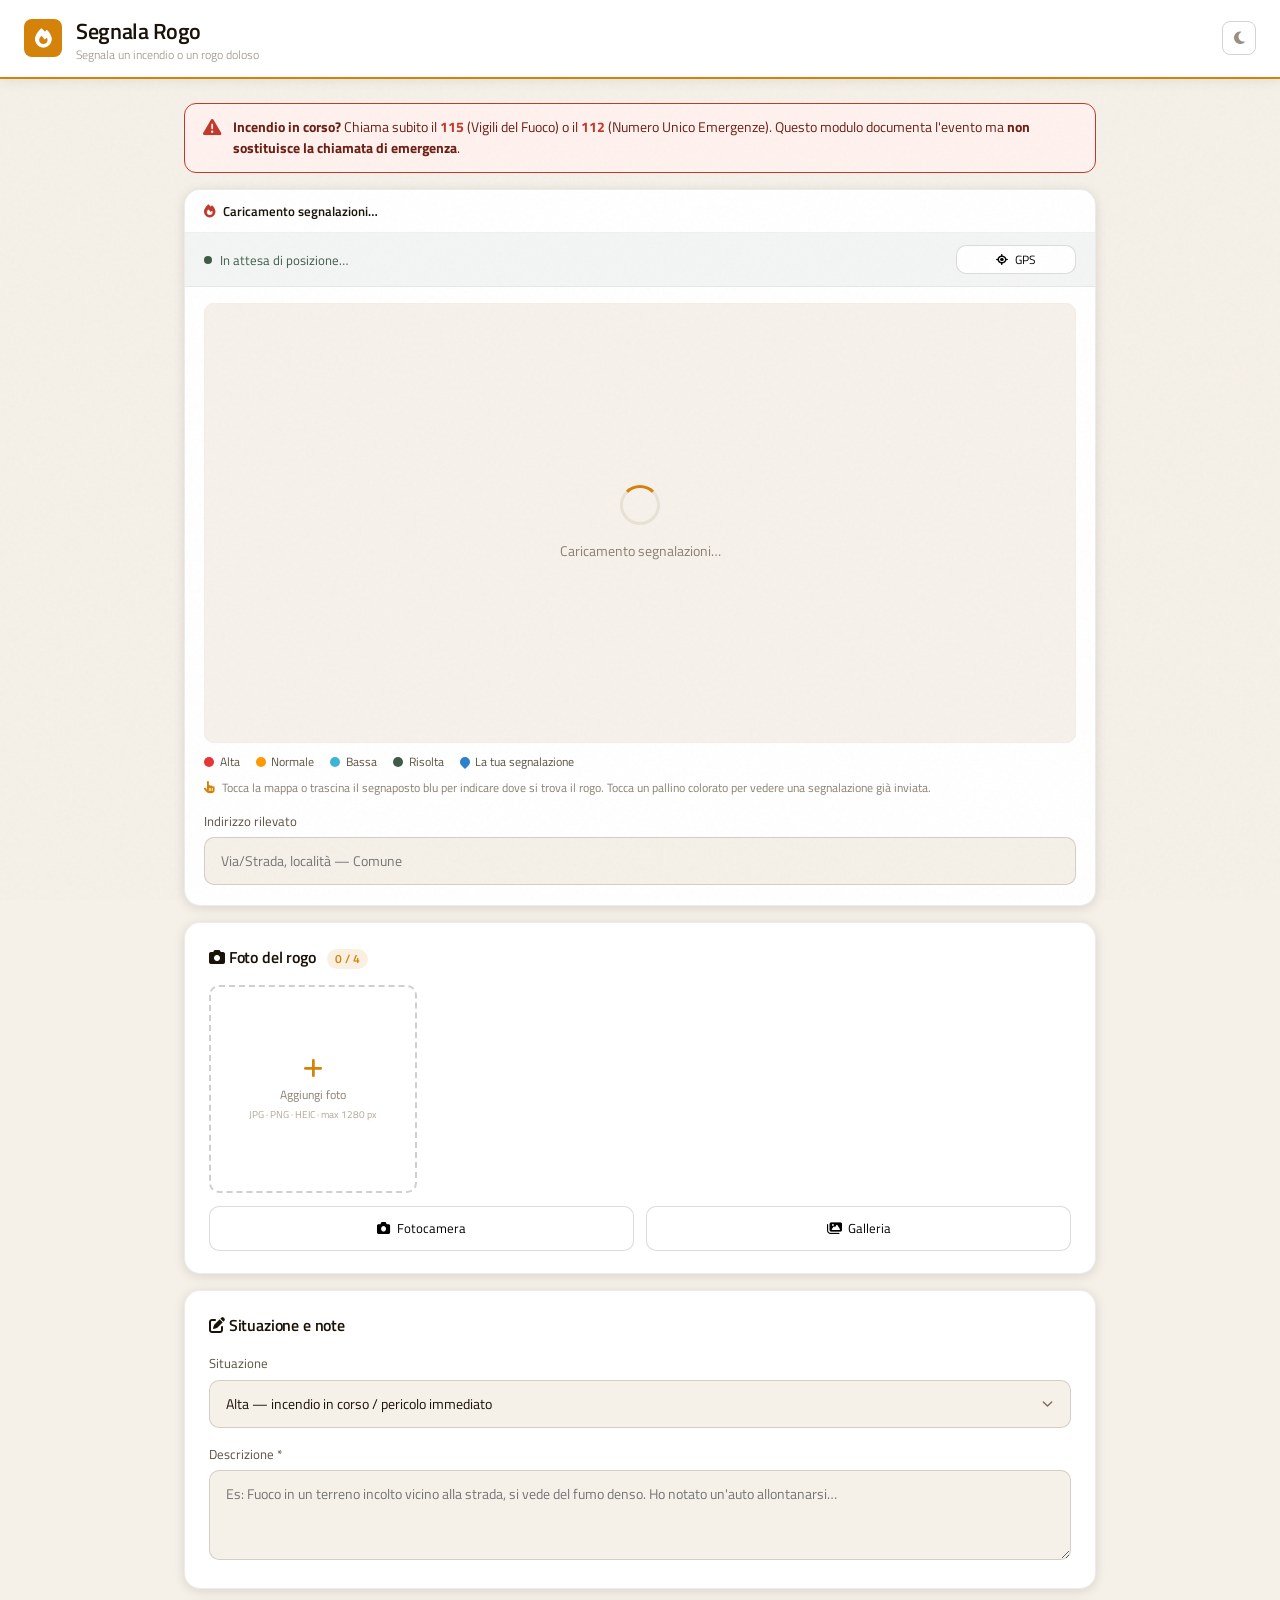
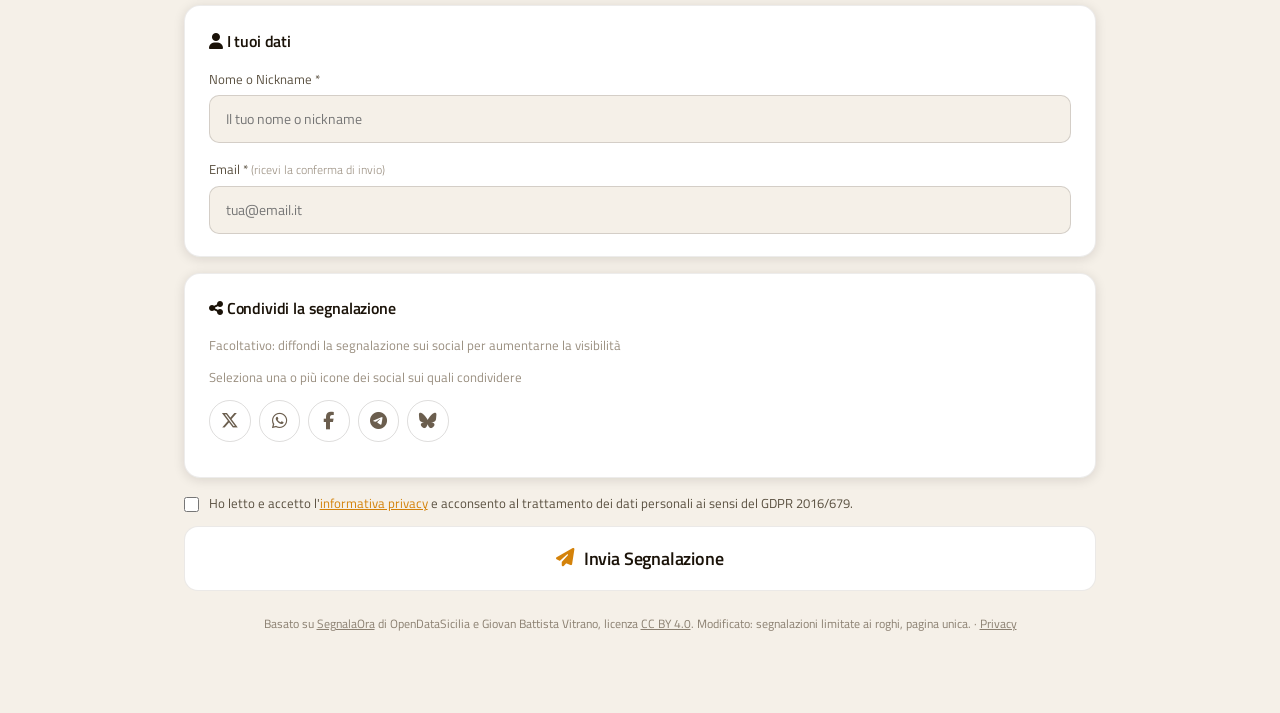
==== commit 9f989d0a: "Add files via upload" ====
--- a/index.html
+++ b/index.html
@@ -117,8 +117,8 @@
     <label for="urgenza">Situazione</label>
     <div class="select-wrap">
       <select id="urgenza">
-        <option value="Alta">Alta — incendio in corso / pericolo immediato</option>
-        <option value="Normale" selected>Normale — fuoco acceso, sotto controllo</option>
+        <option value="Alta" selected>Alta — incendio in corso / pericolo immediato</option>
+        <option value="Normale">Normale — fuoco acceso, sotto controllo</option>
         <option value="Bassa">Bassa — rogo già spento, restano le tracce</option>
       </select>
     </div>
@@ -147,6 +147,7 @@
   <section class="form-section">
     <div class="section-title"><i class="fa-solid fa-share-nodes"></i> Condividi la segnalazione</div>
     <p class="section-hint">Facoltativo: diffondi la segnalazione sui social per aumentarne la visibilità</p>
+    <p class="section-hint">Seleziona una o più icone dei social sui quali condividere</p>
     <div class="social-chips" id="socialChips">
       <button type="button" class="social-chip" data-platform="twitter"  title="X / Twitter" onclick="toggleSocial('twitter')">
         <i class="fa-brands fa-x-twitter"></i>
@@ -220,6 +221,7 @@
 
     <p id="successDetail" style="margin-bottom:0.5rem;"></p>
     <div class="channels-sent" id="channelsSent"></div>
+    <div class="share-links" id="shareLinks"></div>
     <div class="copy-reminder" id="copyReminder">
       <i class="fa-solid fa-lightbulb"></i> Hai copiato il tuo ID segnalazione? Ne avrai bisogno per seguire l'evoluzione.
       <button class="copy-reminder-close" type="button" onclick="forceClose()">Chiudi comunque</button>
--- a/css/rogo.css
+++ b/css/rogo.css
@@ -342,3 +342,13 @@
 }
 html.dark body.page-form .leaflet-control-attribution a { color: var(--amber) !important; }
 html.dark body.page-form .resolve-id-box { background: #1a1410; border-color: rgba(255,255,255,0.12); color: #f5f0e8; }
+
+/* Tessere OSM scurite per il tema scuro */
+.tiles-dark { filter: invert(1) hue-rotate(180deg) brightness(.95) contrast(.9); }
+
+/* Pulsanti di condivisione social nella schermata di conferma */
+body.page-form .share-links { margin: .5rem 0 1rem; display: flex; flex-wrap: wrap; gap: .5rem; justify-content: center; }
+body.page-form .share-links .share-title { width: 100%; margin: 0 0 .25rem; font-size: .9rem; }
+body.page-form .share-btn { padding: .5rem 1rem; border-radius: 10px; border: 1.5px solid currentColor; text-decoration: none; font-weight: 600; font-size: .9rem; color: inherit; }
+body.page-form .share-btn:hover { background: rgba(0,0,0,.06); }
+html.dark body.page-form .share-btn:hover { background: rgba(255,255,255,.1); }
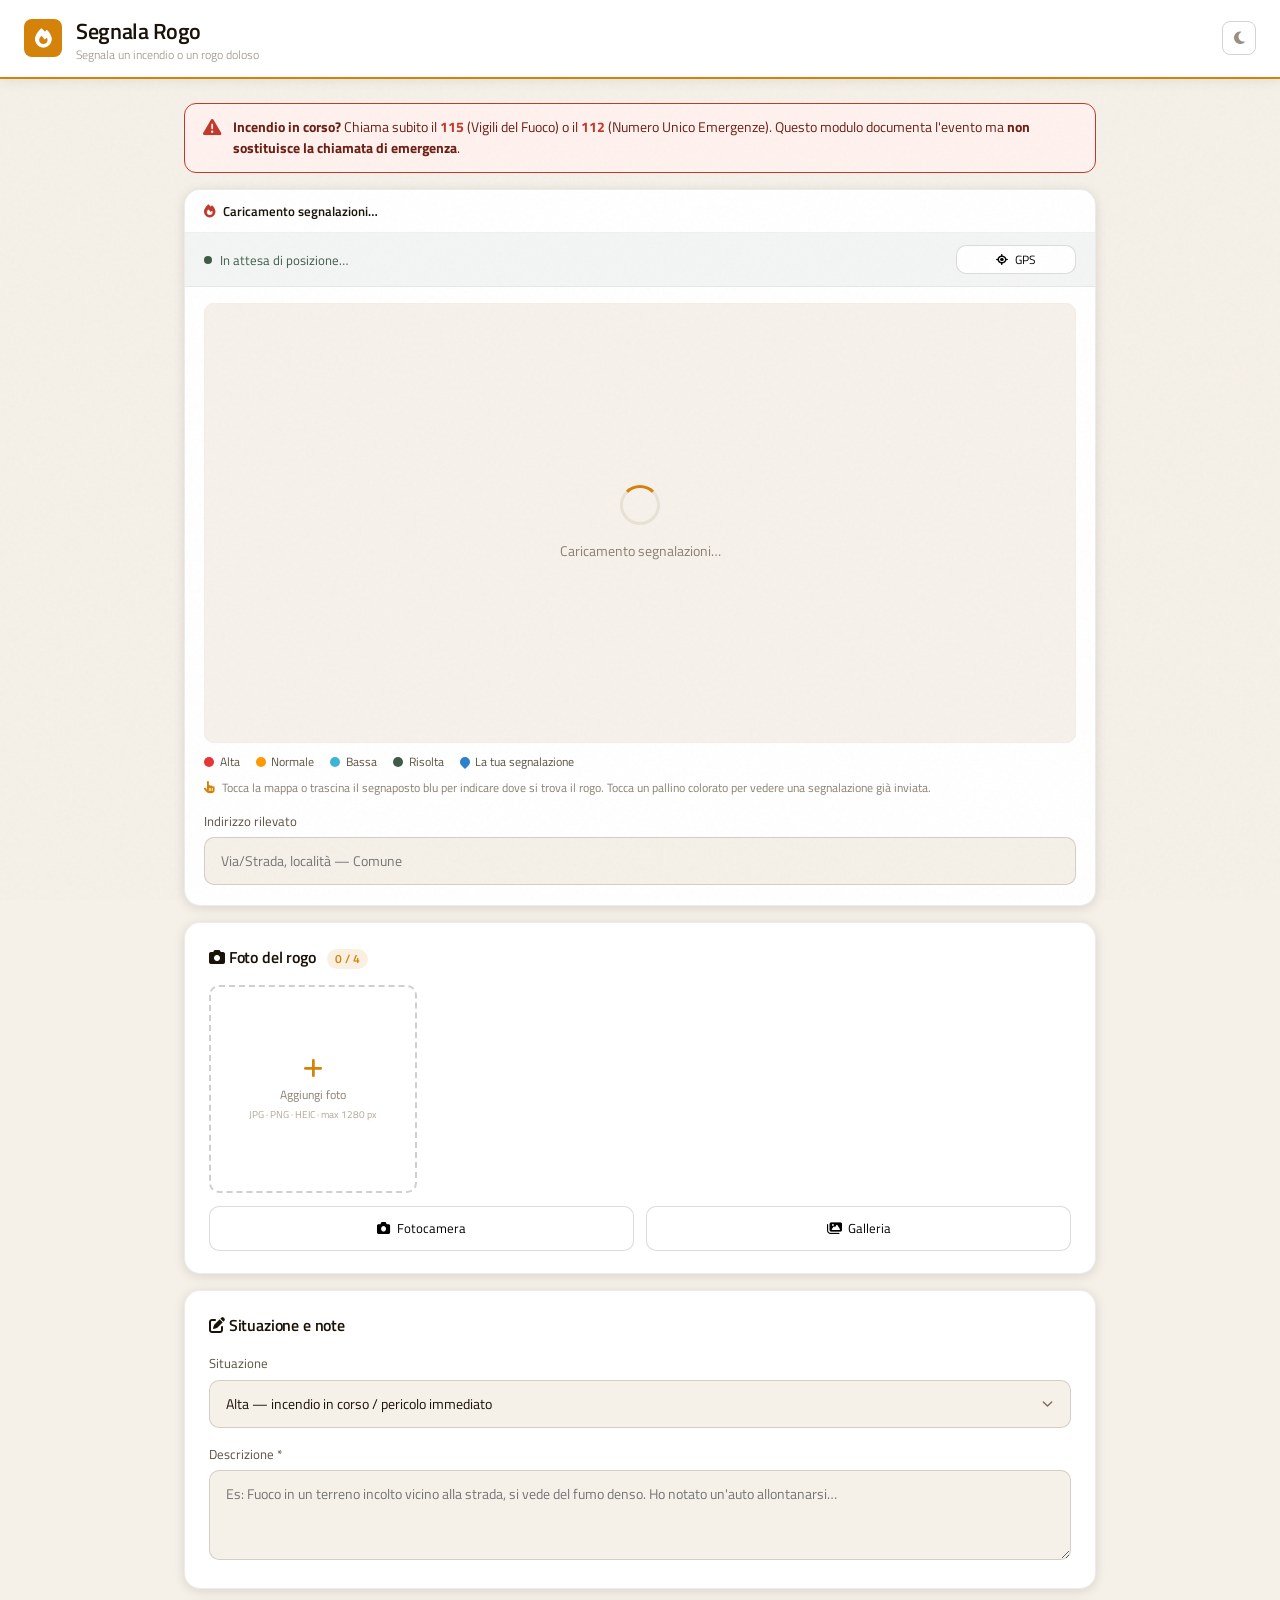
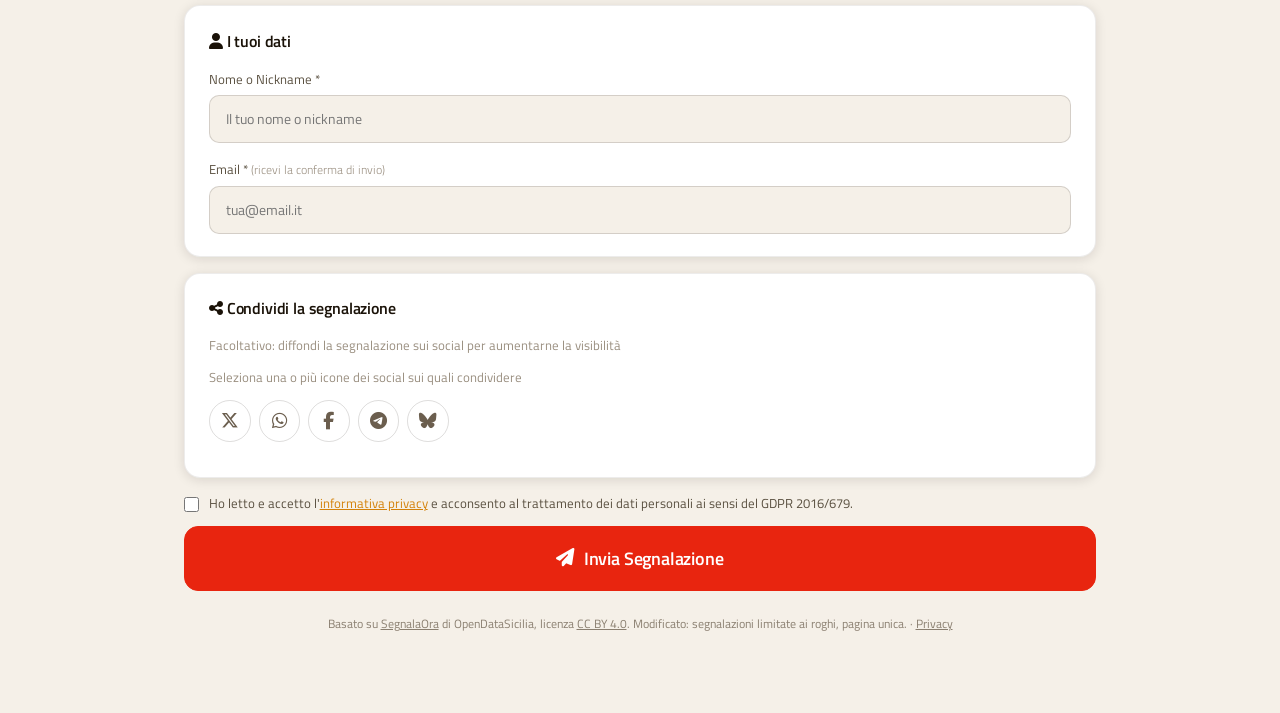
==== commit 0bfb84b2: "Add files via upload" ====
--- a/index.html
+++ b/index.html
@@ -190,7 +190,7 @@
   <footer class="page-credits">
     <p>
       Basato su <a href="https://github.com/gbvitrano/Segnalazioni" target="_blank" rel="noopener">SegnalaOra</a>
-      di OpenDataSicilia e Giovan Battista Vitrano,
+      di OpenDataSicilia,
       licenza <a href="https://creativecommons.org/licenses/by/4.0/deed.it" target="_blank" rel="noopener">CC BY 4.0</a>.
       Modificato: segnalazioni limitate ai roghi, pagina unica.
       · <a href="privacy.html" target="_blank">Privacy</a>
@@ -228,7 +228,7 @@
     </div>
     <br>
     <div style="display:flex;gap:0.75rem;justify-content:center;flex-wrap:wrap;">
-      <button class="btn-next" type="button" onclick="resetAll()" style="margin:0;"><i class="fa-solid fa-plus"></i> Nuova segnalazione</button>
+      <button class="btn-next" type="button" onclick="resetAll()" style="margin:0;"><i class="fa-solid fa-arrow-left"></i> Torna al modulo delle segnalazioni</button>
       <button type="button" onclick="closeSuccess()" style="margin:0;padding:0.75rem 1.5rem;border-radius:12px;border:1.5px solid rgba(26,18,8,0.25);background:transparent;font-family:'Titillium Web',sans-serif;font-size:0.95rem;font-weight:500;cursor:pointer;color:var(--ink);"><i class="fa-solid fa-xmark"></i> Chiudi</button>
     </div>
   </div>
--- a/css/rogo.css
+++ b/css/rogo.css
@@ -352,3 +352,12 @@
 body.page-form .share-btn { padding: .5rem 1rem; border-radius: 10px; border: 1.5px solid currentColor; text-decoration: none; font-weight: 600; font-size: .9rem; color: inherit; }
 body.page-form .share-btn:hover { background: rgba(0,0,0,.06); }
 html.dark body.page-form .share-btn:hover { background: rgba(255,255,255,.1); }
+
+/* Pulsante di invio: colore acceso */
+body.page-form .send-btn,
+html.dark body.page-form .send-btn { background: #e8250f; border-color: #e8250f; color: #fff; }
+body.page-form .send-btn i,
+html.dark body.page-form .send-btn i { color: #fff; }
+body.page-form .send-btn:hover,
+html.dark body.page-form .send-btn:hover { background: #c81d09; border-color: #c81d09; color: #fff; }
+body.page-form .send-btn:hover i { color: #fff; }
